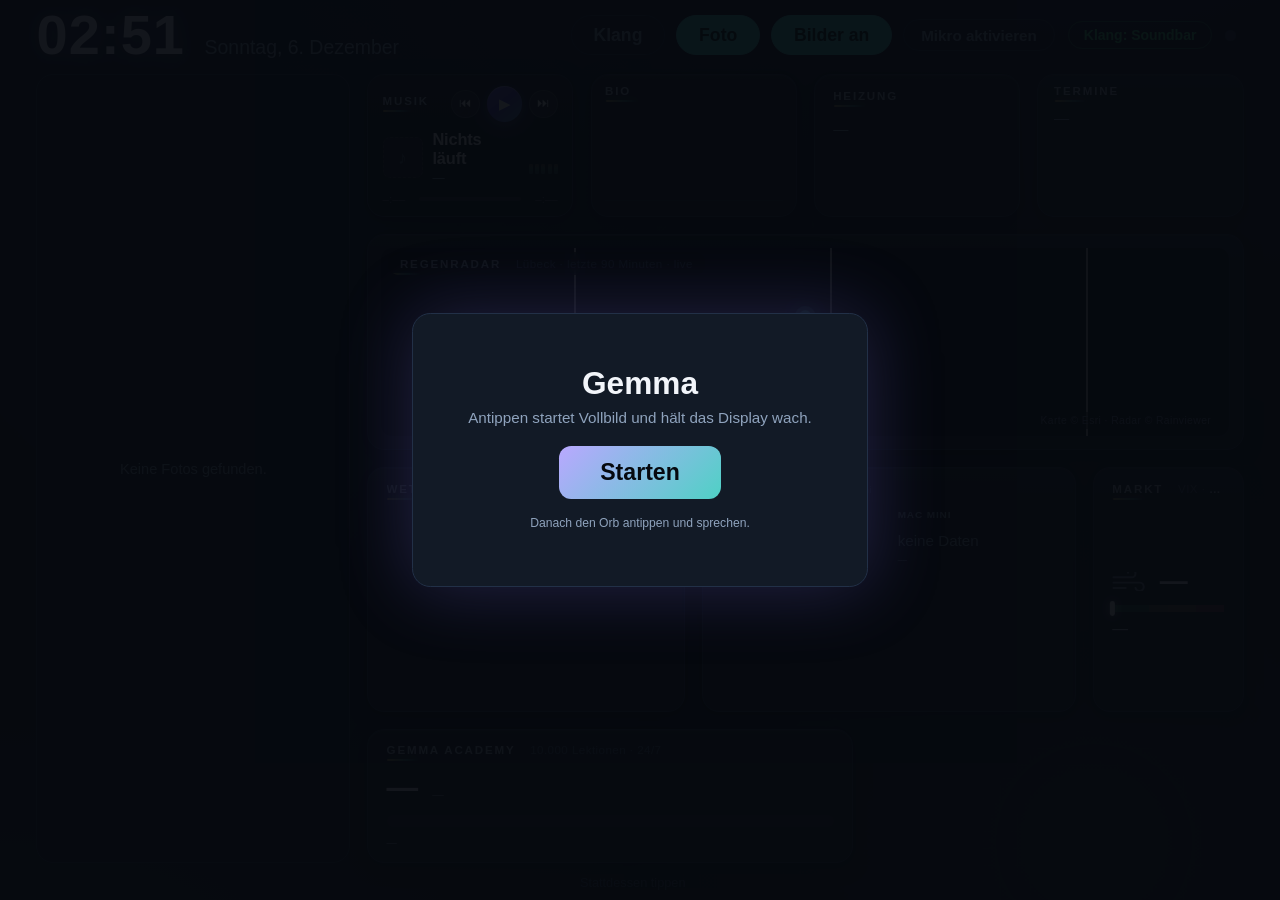
==== index.html @ b2b20569 "Wandstation: regenPrognose() in Radar-Kachel (Regen ab HH:MM in X min / Trocken mind. Xh via Open-Me" ====
<!DOCTYPE html>
<html lang="de">
<head>
<meta charset="utf-8">
<meta name="viewport" content="width=device-width, initial-scale=1">
<script>
  /* ?tablet=1: Lenovo-Wandtablet (11 Zoll, 960x600 CSS-px). Die UI skaliert
     ueber rem mit der Viewport-Breite und waere auf 11 Zoll ~27% kleiner als
     am Echo Show 15 - html.tablet hebt die Basis-Schrift an (style.css).
     Das Echo bleibt unberuehrt (kein Parameter, keine Klasse). */
  if (/[?&]tablet=1/.test(location.search))
    document.documentElement.classList.add("tablet");
</script>
<meta name="theme-color" content="#0a0e14">
<title>Gemma</title>
<link rel="stylesheet" href="style.css?v=sys9">
<link rel="icon" href="data:image/svg+xml,%3Csvg xmlns='http://www.w3.org/2000/svg' viewBox='0 0 64 64'%3E%3Ccircle cx='32' cy='32' r='30' fill='%237c6cf0'/%3E%3Ccircle cx='32' cy='32' r='18' fill='%23b9a8ff'/%3E%3C/svg%3E">
</head>
<body>

<div id="startup">
  <div class="startup-box">
    <div class="orb orb-startup" aria-hidden="true"></div>
    <h1>Gemma</h1>
    <p>Antippen startet Vollbild und hält das Display wach.</p>
    <button id="kiosk-btn" type="button">Starten</button>
    <p class="startup-hinweis" id="startup-hinweis">Danach den Orb antippen und sprechen.</p>
  </div>
</div>

<header>
  <div class="uhr-block">
    <div id="uhr" class="uhr">00:00</div>
    <div id="datum" class="datum">Sonntag, 7. Oktober</div>
  </div>
  <div class="verbindungs-block">
    <div class="schalter-zeile">
      <button id="klang-btn" class="bilder-btn" type="button" title="Wo Gemmas Stimme ausgegeben wird">Klang</button>
      <button id="foto-btn" class="bilder-btn" type="button" aria-pressed="true" title="Fotos an oder aus">Foto</button>
      <button id="bilder-btn" class="bilder-btn" type="button" aria-pressed="true">Bilder</button>
      <button id="mikro-btn" class="mikro-btn" type="button">Mikro aktivieren</button>
    </div>
    <button id="ton" class="ton" type="button" hidden>Ton</button>
    <span class="punkt-zeile">
      <span id="punkt" class="punkt" aria-hidden="true"></span>
      <span id="punkt-text" class="punkt-text"></span>
    </span>
  </div>
</header>

<!-- Geteilte SVG-Verlauefe (, Markt-Kurven): einmal definiert,
     von allen Ringen ueber url(#...) benutzt. Außerhalb des Rasters. -->
<svg id="svg-defs" width="0" height="0" aria-hidden="true" focusable="false"
     style="position:absolute;width:0;height:0;overflow:hidden">
  <defs>
    <linearGradient id="ring-verlauf" x1="0%" y1="0%" x2="100%" y2="100%">
      <stop offset="0%" stop-color="#4fd1c5"/>
      <stop offset="55%" stop-color="#8fd7c8"/>
      <stop offset="100%" stop-color="#ffd166"/>
    </linearGradient>
    <linearGradient id="kurve-verlauf" x1="0%" y1="0%" x2="100%" y2="0%">
      <stop offset="0%" stop-color="#4fd1c5"/>
      <stop offset="100%" stop-color="#ffd166"/>
    </linearGradient>
    <linearGradient id="kurve-flaeche-verlauf" x1="0%" y1="0%" x2="0%" y2="100%">
      <stop offset="0%" stop-color="#ffd166"/>
      <stop offset="100%" stop-color="#4fd1c5" stop-opacity="0"/>
    </linearGradient>
  </defs>
</svg>

<main id="haupt">
  <!-- Gesprächs-Kachel wird von app.js nur angelegt, wenn
       config.js zeige_gespraech: true setzt (Standard: weg). -->

  <section class="foto-flaeche" id="k-fotos">
    <img id="foto-bild" class="foto-bild" alt="Foto">
    <div id="foto-leer" class="foto-leer" hidden>Keine Fotos gefunden.</div>
  </section>

  <section class="raster">
    <div class="kachel musik musik-leer" id="k-musik">
      <!-- Cover als dunkler Hintergrund (nur wenn Musik laeuft + Bilder an) -->
      <div id="musik-bg" class="musik-bg" aria-hidden="true"></div>
      <div class="musik-bg-dunkel" aria-hidden="true"></div>
      <div class="musik-body">
        <div class="musik-kopf">
          <div class="musik-label-zeile">
            <div class="kachel-label">Musik</div>
            <span id="musik-geraet" class="musik-geraet" hidden></span>
          </div>
          <div class="musik-tasten">
            <button class="taste" id="m-vorher" type="button" aria-label="Vorheriger Titel">&#9198;</button>
            <button class="taste taste-gross" id="m-play" type="button" aria-label="Abspielen oder Pause">&#9654;</button>
            <button class="taste" id="m-naechster" type="button" aria-label="Nächster Titel">&#9197;</button>
          </div>
        </div>
        <div class="musik-hero">
          <div id="musik-cover-platz" class="musik-cover-platz" aria-hidden="true">&#9834;</div>
          <img id="musik-cover" class="musik-cover" alt="" hidden>
          <div class="musik-text">
            <div id="musik-titel" class="musik-titel">Nichts läuft</div>
            <div id="musik-kuenstler" class="musik-kuenstler">—</div>
          </div>
          <div id="musik-eq" class="musik-eq" aria-hidden="true">
            <span></span><span></span><span></span><span></span><span></span>
          </div>
        </div>
        <div class="musik-transport">
          <span id="musik-pos" class="musik-zeit">–:––</span>
          <div class="musik-bahn"><div id="musik-fuell" class="musik-fuell"></div></div>
          <span id="musik-dauer" class="musik-zeit">–:––</span>
        </div>
      </div>
    </div>

    <div class="kachel" id="k-vital">
      <div class="kachel-label">Bio <span class="kachel-label-zusatz"></span></div>
      <div id="vital-ringe" class="vital-ringe"></div>
      <div id="vital-fakten" class="vital-fakten"></div>
    </div>

    <div class="kachel" id="k-heizung">
      <div class="kachel-label">Heizung</div>
      <div id="heizung-liste" class="heizung-liste"><div class="kachel-zusatz">—</div></div>
    </div>

    <div class="kachel" id="k-termine">
      <div class="termin-kopf">
        <div class="kachel-label">Termine</div>
        <span id="termin-chip" class="termin-chip" hidden></span>
      </div>
      <div id="termin-liste" class="termin-liste"><div class="kachel-zusatz">—</div></div>
    </div>

    <!-- Regenradar: Hero-Band. Dunkles Karten-Mosaik (CARTO) mit
         Lübeck-Marker, animierte Radar-Frames laufen darüber. -->
    <div class="kachel radar-kachel" id="k-radar">
      <div class="kachel-label">Regenradar <span class="kachel-label-zusatz">Lübeck · letzte 90 Minuten · live</span></div>
      <div id="radar-karte" class="radar-karte">
        <div id="radar-mosaik" class="radar-mosaik"></div>
        <div id="radar-marker" class="radar-marker"><span class="radar-marker-punkt"></span>Lübeck</div>
        <div class="radar-quelle">Karte © Esri · Radar © Rainviewer</div>
      </div>
      <div id="radar-kachel-hinweis" class="radar-hinweis" hidden></div>
    </div>

    <div class="kachel wetter-kachel" id="k-wetter">
      <div class="kachel-label">Wetter <span class="kachel-label-zusatz">Lübeck · 3 Tage · antippen für Radar</span></div>
      <div id="wetter-tage" class="wetter-tage"><div class="kachel-zusatz">—</div></div>
    </div>

    <div class="kachel system-kachel" id="k-welt">
      <div class="kachel-label">System <span class="kachel-label-zusatz">gemivo &middot; Mac Mini</span></div>
      <div class="system-spalten">
        <div class="system-spalte">
          <div class="system-kopf">gemivo <span class="server-icon-wrap" id="server-label-stufe" aria-hidden="true"></span></div>
          <div id="server-zahlen" class="server-zahlen"><div class="kachel-zusatz">&mdash;</div></div>
          <div id="welt-zeile2" class="kachel-zusatz system-fuss">&mdash;</div>
          <div id="welt-alter" class="kachel-zusatz system-stand"></div>
        </div>
        <div class="system-spalte">
          <div class="system-kopf">Mac Mini <span class="server-icon-wrap" id="mini-label-stufe" aria-hidden="true"></span></div>
          <div id="mini-infos" class="server-zahlen"><div class="kachel-zusatz">&mdash;</div></div>
          <div id="mini-zeile2" class="kachel-zusatz system-fuss">&mdash;</div>
          <div id="mini-druck" class="kachel-zusatz system-stand"></div>
          <div id="mini-temp" class="kachel-zusatz system-stand"></div>
        </div>

      </div>
    </div>

    <!-- Markt-Ampel: VIX als Wind-Metapher (Kay: "nur wie der Markt ist"),
         darunter die Fakten VIX + DAX-Veränderung. Quelle: /status -> markt
         (Yahoo-Finance, 10-Min-Cache, tolerant). -->
    <div class="kachel markt-kachel" id="k-markt">
      <div class="kachel-label">Markt <span class="kachel-label-zusatz">VIX · DAX</span></div>
      <div class="markt-koerper">
        <div class="markt-wort-zeile">
          <svg class="markt-wind" viewBox="0 0 48 26" aria-hidden="true">
            <path d="M2 7 h24 a5 5 0 1 0 -5 -6"/>
            <path d="M2 14 h34 a5.5 5.5 0 1 1 -5 7"/>
            <path d="M2 21 h16"/>
          </svg>
          <div id="markt-wort" class="markt-wort">—</div>
        </div>
        <div id="markt-skala" class="markt-skala" aria-hidden="true">
          <span class="ms-zone ruhig"></span><span class="ms-zone wind"></span><span class="ms-zone unruhig"></span><span class="ms-zone sturm"></span>
          <span id="markt-marker" class="ms-marker"></span>
        </div>
        <div id="markt-fakten" class="markt-fakten">—</div>
      </div>
    </div>

    <!-- Gemma Academy (Kays Trainings-Cockpit): Pass-Rate, Fortschritt,
         letzte Lektion. Quelle: gemmini /academy/latest.json (ohne Auth). -->
    <div class="kachel academy-kachel" id="k-academy">
      <div class="kachel-label">Gemma Academy <span class="kachel-label-zusatz">10.000 Lektionen · 24/7</span></div>
      <div class="academy-koerper">
        <div class="academy-haupt">
          <span class="academy-rate" id="acad-rate">—</span>
          <span class="academy-zahlen" id="acad-zahlen">—</span>
        </div>
        <div class="academy-balken"><div id="acad-bar"></div></div>
        <div class="academy-letzte" id="acad-letzte">—</div>
      </div>
    </div>
    <!-- AIBet: Wettbot Paper (virtuell, 100 EUR Bank). Daten:
         /wettbot-status/status.json (LAN-only, gleiche Herkunft, kein Token).
         Gross & vom Sofa lesbar: Guthaben, Kennzahlen, naechste 5 Wetten. -->
  </section>
</main>

<footer>
  <button id="tippen-btn" class="fuss-knopf" type="button">Stattdessen tippen</button>
  <span id="fuss-hinweis" class="fuss-hinweis"></span>
</footer>

<div id="overlay" role="dialog" aria-modal="true" aria-hidden="true">
  <div id="overlay-box">
    <button id="overlay-x" type="button" aria-label="Schließen">&#10005;</button>
    <div id="overlay-label" class="ov-label"></div>
    <div id="overlay-inhalt" class="ov-inhalt"></div>
    <div id="overlay-meta" class="ov-meta"></div>
  </div>
</div>

<div id="tippen-overlay" aria-hidden="true">
  <div id="tippen-box">
    <div class="ov-label">Statt sprechen: tippen</div>
    <form id="tippen-form">
      <input id="tippen-eingabe" type="text" autocomplete="off"
             placeholder="Was soll Gemma tun?">
      <button type="submit">Senden</button>
    </form>
  </div>
</div>

<script src="config.js"></script>
<script src="app.js?v=sys9"></script>
</body>
</html>
---- style.css ----
/* Gemma Station, dunkles Theme fuer Kays Display (1920x1080) und kleiner.
   Skalierung ueber rem: html font-size folgt der Viewport-Breite.
   Look wie die Station-App: dunkel, grosse Kacheln, Orb oben. */

:root {
  --bg: #0a0e14;
  --karte: #121a26;
  --karte-rand: #223047;
  --text: #f2f5fa;
  --text-dunkel: #8fa3bd;
  --akzent: #7c6cf0;
  --akzent-hell: #b9a8ff;
  --cyan: #4fd1c5;
  --gruen: #3ddc84;
  --rot: #ff5c74;
  --gelb: #ffd166;
}

* { margin: 0; padding: 0; box-sizing: border-box; }

html { font-size: clamp(9px, 0.95vw, 22px); }

/* Lenovo-Wandtablet (11 Zoll quer, 960x600 CSS-px, ?tablet=1): Basis-Schrift
   ~25% hoeher - Echo-Show-15-Verhaeltnisse auf kleinerem Display, Kachel-
   werte aus 1-2 m lesbar. clamp-Deckel 22px greift erst weit ueber 1870px. */
html.tablet { font-size: clamp(9px, 1.06vw, 22px); }

/* Lenovo-Wandtablet Layout (?tablet=1, 960x600 quer): Fotos und Kachel-
   raster UNTEREINANDER (die ohne-gespraech-Spaltenregeln wuerden sie sonst
   nebeneinander in eine flache Zeile quetschen und die zweite Grid-Zeile
   bleibt leer - gemessen 03.11.). Raster 3 Spalten x 3 Reihen fuer die 9
   Kacheln, Echo-Show-Spans (16er-Feinraster) greifen hier nicht. */
html.tablet main, html.tablet main.ohne-fotos,
html.tablet main.ohne-gespraech, html.tablet main.ohne-gespraech.ohne-fotos {
  grid-template-columns: 1fr !important;
  grid-template-rows: 30% 1fr !important;
}
html.tablet main.ohne-fotos,
html.tablet main.ohne-gespraech.ohne-fotos { grid-template-rows: 1fr !important; }
html.tablet .raster {
  grid-template-columns: 1fr 1fr 1fr !important;
  grid-template-rows: 1fr 1fr 1fr !important;
  align-content: stretch;
}
html.tablet .raster .kachel {
  grid-column: auto !important;
  grid-row: auto !important;
  min-height: 0 !important;
  overflow: hidden;
}
html.tablet .radar-karte { min-height: 12rem; }

body {
  background:
    radial-gradient(120rem 60rem at 85% -10%, rgba(124,108,240,0.14), transparent 60%),
    radial-gradient(90rem 50rem at 0% 110%, rgba(79,209,197,0.10), transparent 60%),
    var(--bg);
  color: var(--text);
  font-family: "Amazon Ember", "Helvetica Neue", Arial, sans-serif;
  height: 100vh;
  display: flex;
  flex-direction: column;
  overflow: hidden;
  -webkit-user-select: none;
  user-select: none;
  cursor: default;
}

/* ---------- Atmosphaere (Episch-Runde 22.10.) ----------
   2 riesige, fast schwarze Farbnebel (dunkelblau/teal), die ueber 96/120 s
   ganz langsam driften. CSS-only, transform/opacity (kein Layout-Thrash),
   unter tab-weg pausiert, bei reduced-motion + schmalen Screens statisch. */
body::before,
body::after {
  content: "";
  position: fixed;
  z-index: -1;
  border-radius: 50%;
  pointer-events: none;
  will-change: transform;
}
body::before {
  width: 95vmax;
  height: 95vmax;
  left: -25vmax;
  top: -35vmax;
  background: radial-gradient(circle at 50% 50%,
              rgba(38, 62, 128, 0.22), rgba(38, 62, 128, 0) 62%);
  animation: atmung-blau 96s ease-in-out infinite alternate;
}
body::after {
  width: 85vmax;
  height: 85vmax;
  right: -28vmax;
  bottom: -38vmax;
  background: radial-gradient(circle at 50% 50%,
              rgba(26, 98, 94, 0.18), rgba(26, 98, 94, 0) 62%);
  animation: atmung-teal 120s ease-in-out infinite alternate;
}
@keyframes atmung-blau {
  from { transform: translate3d(0, 0, 0) scale(1); }
  to { transform: translate3d(9vmax, 6vmax, 0) scale(1.1); }
}
@keyframes atmung-teal {
  from { transform: translate3d(0, 0, 0) scale(1.06); }
  to { transform: translate3d(-8vmax, -5vmax, 0) scale(1); }
}
@media (max-width: 900px) {
  body::before, body::after { animation: none; }
}

/* ---------- Startup / Kiosk-Aufforderung ---------- */

#startup {
  position: fixed; inset: 0; z-index: 50;
  display: none;
  align-items: center; justify-content: center;
  background: rgba(6, 9, 14, 0.94);
}
#startup.sichtbar { display: flex; }
.startup-box {
  text-align: center;
  background: var(--karte);
  border: 1px solid var(--karte-rand);
  border-radius: 1.5rem;
  padding: 3rem 4.5rem;
  box-shadow: 0 0 6rem rgba(124,108,240,0.25);
}
.startup-box h1 { font-size: 2.6rem; margin: 1.2rem 0 0.6rem; }
.startup-box p { color: var(--text-dunkel); font-size: 1.25rem; margin-bottom: 1.6rem; }
#kiosk-btn {
  font-size: 1.9rem;
  font-weight: 700;
  color: #06090f;
  background: linear-gradient(135deg, var(--akzent-hell), var(--cyan));
  border: 0; border-radius: 1rem;
  padding: 1.1rem 3.4rem;
  cursor: pointer;
}
.startup-hinweis { margin-top: 1.4rem !important; font-size: 1rem !important; }

/* ---------- Kopf: schlank (Uhr links, Schalter + Status rechts).
   Der Orb ist auf der Echo-Wand eine tote Aktion (Web-Mikro von Amazon
   blockiert) und ist weg - die Zeile bleibt eine Zeile, die frei gewor-
  dene Hoehe geht an die Kachel-Reihen. ---------- */

header {
  display: flex;
  align-items: center;
  justify-content: space-between;
  padding: 0.6rem 3rem 0.1rem;
  gap: 2rem;
  min-height: 0;
}

.uhr-block {
  display: flex;
  align-items: baseline;
  gap: 1.6rem;
  min-width: 0;
}
.uhr {
  font-size: 4.6rem;
  font-weight: 800;
  line-height: 1;
  letter-spacing: 0.02em;
  font-variant-numeric: tabular-nums;
  /* Episch-Runde: ruhige Aura hinter den Ziffern (statisch, kein Kitsch-Puls) */
  text-shadow: 0 0 1.8rem rgba(185,168,255,0.42),
               0 0 5.5rem rgba(124,108,240,0.28);
}
.datum {
  font-size: 1.6rem;
  color: var(--text-dunkel);
  text-transform: capitalize;
  white-space: nowrap;
}

.verbindungs-block {
  display: flex;
  flex-direction: row;
  align-items: center;
  justify-content: flex-end;
  flex-wrap: wrap;
  gap: 1.1rem;
  min-width: 0;
}
.mikro-btn {
  font-size: 1.25rem;
  font-weight: 600;
  color: var(--text-dunkel);
  background: transparent;
  border: 1px solid var(--karte-rand);
  border-radius: 2rem;
  padding: 0.55rem 1.4rem;
  cursor: pointer;
}
.mikro-btn.an {
  color: #062d1b;
  background: var(--gruen);
  border-color: var(--gruen);
}
.punkt-zeile { display: flex; align-items: center; gap: 0.6rem; }
.punkt {
  width: 0.9rem; height: 0.9rem;
  border-radius: 50%;
  background: #2c3a52;
  display: inline-block;
}
.punkt.gruen {
  background: var(--gruen);
  box-shadow: 0 0 1rem rgba(61,220,132,0.7);
}
.punkt-text { font-size: 1.15rem; color: var(--text-dunkel); }

/* ---------- Hauptbereich: Gespräch links, Kachelraster rechts ---------- */

main {
  flex: 1;
  display: grid;
  grid-template-columns: 36% 1fr;
  gap: 1.4rem;
  padding: 0.8rem 3rem 0.6rem;
  min-height: 0;
}

.gespraech-kachel, .kachel {
  background:
    linear-gradient(180deg, rgba(255,255,255,0.028), rgba(255,255,255,0) 42%),
    var(--karte);
  border: 1px solid var(--karte-rand);
  border-radius: 1.4rem;
  /* Episch-Runde: Tiefe (Fall-Schatten) + feine Glaskante oben, Cockpit statt Admin-Panel */
  box-shadow: 0 0.4rem 1.5rem rgba(0,0,0,0.42),
              0 0.05rem 0.5rem rgba(0,0,0,0.30),
              inset 0 1px 0 rgba(255,255,255,0.05);
  padding: 1.2rem 1.5rem;
  min-height: 0;
  overflow: hidden;
  position: relative;
}
.kachel-label {
  position: relative;
  font-size: 0.95rem;
  font-weight: 700;
  letter-spacing: 0.16em;
  text-transform: uppercase;
  color: #a9b8ce;
  margin-bottom: 0.7rem;
  padding-bottom: 0.42rem;
  white-space: nowrap;
  overflow: hidden;
  text-overflow: ellipsis;
}
/* Feine Gold/Cyan-Akzentlinie unter jedem Label (Cockpit-Kante) */
.kachel-label::after {
  content: "";
  position: absolute;
  left: 0.05em;
  bottom: 0;
  width: 2.7em;
  max-width: 60%;
  height: 2px;
  border-radius: 2px;
  background: linear-gradient(90deg,
              rgba(255,209,102,0.85), rgba(79,209,197,0.60) 62%, rgba(79,209,197,0));
  box-shadow: 0 0 0.5rem rgba(255,209,102,0.28);
  opacity: 0.72;
}
.kachel-label-zusatz { white-space: nowrap; }

/* Gespräch links, volle Hoehe */

.gespraech-kachel { display: flex; flex-direction: column; }
.chat {
  flex: 1;
  overflow-y: auto;
  display: flex;
  flex-direction: column;
  gap: 0.9rem;
  padding-right: 0.5rem;
  scrollbar-width: none;
}
.chat::-webkit-scrollbar { display: none; }
.chat-zeile {
  font-size: 1.45rem;
  line-height: 1.35;
  padding: 0.7rem 1rem;
  border-radius: 0.9rem;
  background: rgba(124,108,240,0.10);
}
.chat-kay { background: rgba(79,209,197,0.10); }
.chat-wer {
  display: block;
  font-size: 1rem;
  font-weight: 700;
  color: var(--text-dunkel);
  margin-bottom: 0.15rem;
}
.chat-kay .chat-wer { color: var(--cyan); }
.chat-gemma .chat-wer { color: var(--akzent-hell); }

/* Kachelraster: Reihe 1 = Musik/Vital/Heizung/Termine, Reihe 2 =
   Regenradar als volles Hero-Band (dunkle Karte + animierte Frames),
   Reihe 3 = Wetter + Server + Markt + AIBet. 16 feine Spalten, damit
   Reihe 1 je 4 gleiche und Reihe 3 ungleiche Breiten nutzen kann.
   Feste Hero-Hoehe, 1fr-Reihen teilen sich den Rest, dadurch gleicher
   Rhythmus statt Kollaps. Reihe 4 = Gemma-Academy (auto-Hoehe). */

.raster {
  display: grid;
  grid-template-columns: repeat(16, 1fr);
  grid-auto-rows: min-content;
  grid-template-rows: minmax(0, 0.85fr) minmax(14rem, 24vh) minmax(0, 1.45fr);
  gap: 1.4rem;
  min-height: 0;
}
#k-musik   { grid-column: 1 / 5;   grid-row: 1; }
#k-vital   { grid-column: 5 / 9;   grid-row: 1; }
#k-heizung { grid-column: 9 / 13;  grid-row: 1; }
#k-termine { grid-column: 13 / 17; grid-row: 1; }
#k-radar   { grid-column: 1 / -1;  grid-row: 2; }
#k-wetter  { grid-column: 1 / 7;   grid-row: 3; }
#k-welt    { grid-column: 7 / 14;  grid-row: 3; }
#k-markt   { grid-column: 14 / 17; grid-row: 3; }
#k-academy { grid-column: 1 / 10;  grid-row: 4; }

/* Academy-Kachel (Kays Trainings-Cockpit, Reihe 4) */
.academy-koerper { display: flex; flex-direction: column; gap: 10px; min-height: 0; }
.academy-haupt { display: flex; align-items: baseline; gap: 14px; flex-wrap: wrap; }
.academy-rate { font-size: 2.6rem; font-weight: 800; line-height: 1.1; }
.academy-zahlen { color: var(--dim, #8b949e); font-size: 0.95rem; }
.academy-balken { height: 12px; border-radius: 6px; background: #21262d; overflow: hidden; }
.academy-balken > div { height: 100%; width: 0%; background: var(--ok, #3fb950); transition: width 1s ease; }
.academy-letzte { color: var(--dim, #8b949e); font-size: 0.85rem; }

.kachel-wert {
  font-size: 2.5rem;
  font-weight: 800;
  line-height: 1.2;
  letter-spacing: -0.01em;
}
.kachel-zusatz {
  font-size: 1.25rem;
  color: var(--text-dunkel);
  margin-top: 0.4rem;
}
.kachel-hinweis {
  position: absolute;
  right: 1.1rem;
  bottom: 0.9rem;
  font-size: 1rem;
  color: #3a4a66;
}

/* Musik-Kachel, episch: Cover als dunkel ueberblendeter Hintergrund,
   scharfes Cover links (Ruhe-Zustand: Platzhalter, gleiche Geometrie -
   kein Sprung beim Start), grosser Titel, 6-Balken-Equalizer (rein CSS,
   nur bei laeuft animiert), duenner Fortschrittsbalken mit Zeiten.
   Die Kachel ist in der 4er-Reihe schmal (~17 rem): Basis = kompakt,
   ueber Container-Query skaliert der gleiche Aufbau fuer breite Layouts. */

.musik { overflow: hidden; container: musik / inline-size; }

.musik-bg {
  position: absolute;
  inset: -1.2rem;
  background-size: cover;
  background-position: center;
  filter: blur(1.5rem) saturate(1.35) brightness(0.95);
  transform: scale(1.18);
  opacity: 0;
  transition: opacity 1s ease;
  pointer-events: none;
}
.musik-laeuft .musik-bg { opacity: 0.85; }
.musik-bg-dunkel {
  position: absolute;
  inset: 0;
  background: linear-gradient(180deg,
    rgba(10,14,20,0.38) 0%, rgba(10,14,20,0.58) 55%, rgba(10,14,20,0.82) 100%);
  pointer-events: none;
}
.musik-laeuft {
  border-color: rgba(124,108,240,0.40);
  box-shadow: 0 0 2.6rem rgba(124,108,240,0.20);
}

.musik-body {
  position: relative;
  z-index: 1;
  height: 100%;
  min-height: 0;
  display: flex;
  flex-direction: column;
  gap: 0.45rem;
}
.musik {
  padding: 0.9rem 1.2rem;
}

.musik-kopf {
  display: flex;
  align-items: center;
  justify-content: space-between;
  gap: 0.8rem;
}
.musik-label-zeile {
  display: flex;
  align-items: center;
  gap: 0.7rem;
  min-width: 0;
}
.musik-kopf .kachel-label { margin-bottom: 0; }
.musik-geraet {
  font-size: 0.95rem;
  font-weight: 600;
  letter-spacing: 0.02em;
  color: #bfe9e2;
  background: rgba(79,209,197,0.12);
  border: 1px solid rgba(79,209,197,0.30);
  border-radius: 2rem;
  padding: 0.14rem 0.75rem;
  max-width: 12rem;
  white-space: nowrap;
  overflow: hidden;
  text-overflow: ellipsis;
  display: none;
}

/* Glass-Tasten oben rechts, Play als markantester Kreis */
.musik-tasten {
  display: flex;
  align-items: center;
  gap: 0.55rem;
  flex: none;
}
.taste {
  width: 2.35rem;
  height: 2.35rem;
  border-radius: 50%;
  border: 1px solid rgba(255,255,255,0.16);
  background: rgba(255,255,255,0.08);
  -webkit-backdrop-filter: blur(8px);
  backdrop-filter: blur(8px);
  color: var(--text);
  font-size: 1.05rem;
  cursor: pointer;
  line-height: 1;
  display: inline-flex;
  align-items: center;
  justify-content: center;
  padding: 0;
  transition: transform 0.15s ease, background 0.15s ease;
}
.taste:active {
  background: rgba(255,255,255,0.20);
  transform: scale(0.93);
}
.taste-gross {
  width: 2.95rem;
  height: 2.95rem;
  font-size: 1.2rem;
  color: #fff;
  background: linear-gradient(140deg, var(--akzent) 0%, #5a4ad0 48%, var(--cyan) 135%);
  border: 0;
  box-shadow: 0 0.3rem 1.4rem rgba(124,108,240,0.45),
    inset 0 1px 0 rgba(255,255,255,0.28);
}

/* Hero: Cover + Titel/Kuenstler + Equalizer */
.musik-hero {
  flex: 1;
  min-height: 0;
  display: flex;
  align-items: center;
  gap: 0.8rem;
}
.musik-cover {
  width: 3.3rem;
  height: 3.3rem;
  border-radius: 0.6rem;
  object-fit: cover;
  background: #0d1420;
  flex: none;
  box-shadow: 0 0.5rem 1.6rem rgba(0,0,0,0.55), 0 0 0 1px rgba(255,255,255,0.10);
}
.musik-cover-platz {
  width: 3.3rem;
  height: 3.3rem;
  border-radius: 0.6rem;
  flex: none;
  display: flex;
  align-items: center;
  justify-content: center;
  font-size: 1.5rem;
  color: #43536e;
  background: rgba(255,255,255,0.04);
  border: 1px dashed rgba(255,255,255,0.12);
}
.musik-laeuft .musik-cover-platz { display: none; }
.musik-text { min-width: 0; flex: 1; }
.musik-titel {
  font-size: 1.35rem;
  font-weight: 800;
  line-height: 1.14;
  letter-spacing: -0.01em;
  display: -webkit-box;
  -webkit-line-clamp: 2;
  -webkit-box-orient: vertical;
  overflow: hidden;
}
.musik-laeuft .musik-titel { text-shadow: 0 2px 1.2rem rgba(0,0,0,0.6); }
.musik-kuenstler {
  font-size: 1rem;
  color: var(--text-dunkel);
  margin-top: 0.25rem;
  white-space: nowrap;
  overflow: hidden;
  text-overflow: ellipsis;
}
.musik-laeuft .musik-kuenstler { color: #aebfd6; }

/* Equalizer: 6 Balken, Cyan/Gold, animiert nur wenn Musik laeuft */
.musik-eq {
  display: flex;
  align-items: flex-end;
  gap: 0.22rem;
  height: 2.7rem;
  flex: none;
}
.musik-eq span {
  width: 0.3rem;
  height: 100%;
  border-radius: 0.18rem;
  background: linear-gradient(180deg, var(--gelb) 0%, #7ee8c9 55%, var(--cyan) 100%);
  transform: scaleY(0.3);
  transform-origin: bottom;
  opacity: 0.4;
}
.musik-leer .musik-eq span { opacity: 0.3; }
.musik-laeuft .musik-eq span { opacity: 1; animation: musik-eq 1s ease-in-out infinite alternate; }
.musik-laeuft .musik-eq span:nth-child(1) { animation-duration: 0.82s; animation-delay: -0.10s; }
.musik-laeuft .musik-eq span:nth-child(2) { animation-duration: 1.15s; animation-delay: -0.45s; }
.musik-laeuft .musik-eq span:nth-child(3) { animation-duration: 0.93s; animation-delay: -0.70s; }
.musik-laeuft .musik-eq span:nth-child(4) { animation-duration: 1.28s; animation-delay: -0.25s; }
.musik-laeuft .musik-eq span:nth-child(5) { animation-duration: 0.87s; animation-delay: -0.55s; }
@keyframes musik-eq {
  0%   { transform: scaleY(0.22); }
  50%  { transform: scaleY(1); }
  100% { transform: scaleY(0.38); }
}

/* Fortschritt: Zeiten flankieren die duenne Bahn (spart eine Zeile),
   Tick rechnet zwischen den Polls hoch, Poll synct wieder */
.musik-transport {
  flex: none;
  display: flex;
  align-items: center;
  gap: 0.6rem;
}
.musik-zeit {
  font-size: 0.95rem;
  color: var(--text-dunkel);
  font-variant-numeric: tabular-nums;
  flex: none;
  min-width: 2.4rem;
}
.musik-zeit:last-child { text-align: right; }
.musik-bahn {
  flex: 1;
  height: 0.3rem;
  border-radius: 0.18rem;
  background: rgba(255,255,255,0.10);
  overflow: hidden;
}
.musik-fuell {
  height: 100%;
  width: 0%;
  border-radius: 0.18rem;
  background: linear-gradient(90deg, var(--cyan), var(--gelb));
  box-shadow: 0 0 0.7rem rgba(255,209,102,0.35);
  transition: width 0.95s linear;
}
.musik-leer .musik-zeit { opacity: 0.55; }

/* Tab unsichtbar: Balken einfrieren (Rechenlast sparen) */
body.tab-weg .musik-eq span { animation-play-state: paused; }
@media (prefers-reduced-motion: reduce) {
  .musik-laeuft .musik-eq span { animation: none; transform: scaleY(0.65); }
}

/* Breites Layout (Kachel > 26 rem, z.B. 2-Spalten-Raster am kleinen
   Display): gleicher Aufbau, gross geschnitten, Geraet-Chip mit Platz */
@container musik (min-width: 26rem) {
  .musik { padding: 1.2rem 1.5rem; }
  .musik-body { gap: 0.8rem; }
  .musik-geraet { display: inline-block; }
  .taste { width: 3rem; height: 3rem; font-size: 1.25rem; }
  .taste-gross { width: 4.1rem; height: 4.1rem; font-size: 1.65rem; }
  .musik-cover, .musik-cover-platz { width: 5.4rem; height: 5.4rem; border-radius: 0.8rem; }
  .musik-cover-platz { font-size: 2.3rem; }
  .musik-titel { font-size: 2.05rem; }
  .musik-kuenstler { font-size: 1.25rem; margin-top: 0.35rem; }
  .musik-eq { height: 3.4rem; gap: 0.3rem; }
  .musik-eq span { width: 0.42rem; border-radius: 0.22rem; }
  .musik-bahn { height: 0.36rem; }
  .musik-zeit { font-size: 1.05rem; }
}

/* ---------- Vitaldaten: drei Tagesringe (Schlaf / Ready / Fit) ----------
   Ein Ring je Score, konzentrische Fuellung = Wert %, Gradient-Stroke
   Cyan->Gold wie die Wand, sanfter Glow, Fuell-Animation beim Laden
   (stroke-dashoffset-Transition, unter prefers-reduced-motion aus).
   Farbcodierung dezent: nur die Zahl faerbt sich nach Stufe
   (>= 80 gruen, 50-79 gold, < 50 rot), der Ring bleibt Wand-Gradient. */

#k-vital { display: flex; flex-direction: column; padding: 0.8rem 1.1rem; }
.vital-ringe {
  flex: 1;
  min-height: 0;
  display: flex;
  align-items: stretch;
  gap: 0.55rem;
}
.vital-ring {
  flex: 1;
  min-width: 0;
  display: flex;
  flex-direction: column;
  align-items: center;
  justify-content: center;
  gap: 0.45rem;
}
.vital-ring svg {
  width: 100%;
  max-height: 9.6rem;
  aspect-ratio: 1 / 1;
  display: block;
  overflow: visible;
}
.ring-bahn {
  fill: none;
  stroke: rgba(255, 255, 255, 0.09);
  stroke-width: 9;
}
.ring-fuell {
  fill: none;
  stroke: url(#ring-verlauf);
  stroke-width: 9;
  stroke-linecap: round;
  transform: rotate(-90deg);
  transform-origin: 50% 50%;
  transition: stroke-dashoffset 1.1s cubic-bezier(0.22, 1, 0.36, 1);
  filter: drop-shadow(0 0 0.45rem rgba(255, 209, 102, 0.30));
}
.ring-zahl {
  font-size: 30px;
  font-weight: 800;
  text-anchor: middle;
  font-variant-numeric: tabular-nums;
  fill: #eef3fa;
}
.vital-ring.stufe-gruen .ring-zahl { fill: var(--gruen); }
.vital-ring.stufe-gold .ring-zahl { fill: var(--gelb); }
.vital-ring.stufe-rot .ring-zahl {
  fill: var(--rot);
  filter: drop-shadow(0 0 0.5rem rgba(255, 92, 116, 0.55));
}
.ring-zahl.leer { fill: #43536e; font-size: 24px; }
.ring-label {
  font-size: 0.98rem;
  font-weight: 700;
  letter-spacing: 0.14em;
  text-transform: uppercase;
  color: var(--text-dunkel);
  line-height: 1;
}

/* Werte-Zeile unter den Ringen: Zeile 1 = Schritte als Fortschritt zum
   8000er-Ziel (duenner Balken, volle Breite), Zeile 2 = Puls/Ruhe links,
   Stand rechts. Zwei klare Zeilen statt Gedraenge - kein Cut. */
.vital-fakten {
  flex: none;
  margin-top: 0.55rem;
  padding-top: 0.5rem;
  border-top: 1px solid rgba(34, 48, 71, 0.6);
  display: flex;
  flex-direction: column;
  gap: 0.28rem;
  min-width: 0;
  font-size: 1.12rem;
  color: #c3cfe2;
}
.vital-schritte {
  display: flex;
  align-items: baseline;
  gap: 0.45rem;
  min-width: 0;
  white-space: nowrap;
}
.vs-label {
  font-size: 0.95rem;
  letter-spacing: 0.06em;
  color: var(--text-dunkel);
  flex: none;
}
.vs-zahl { font-weight: 800; font-variant-numeric: tabular-nums; color: #eef3fa; }
.vs-ziel { color: var(--text-dunkel); font-variant-numeric: tabular-nums; }
.vs-bahn {
  flex: 1;
  min-width: 2.2rem;
  height: 0.3rem;
  border-radius: 0.18rem;
  background: rgba(255, 255, 255, 0.10);
  overflow: hidden;
  align-self: center;
}
.vs-fuell {
  height: 100%;
  width: 0%;
  border-radius: 0.18rem;
  background: linear-gradient(90deg, var(--cyan), var(--gelb));
  box-shadow: 0 0 0.7rem rgba(255, 209, 102, 0.35);
  transition: width 1.1s cubic-bezier(0.22, 1, 0.36, 1);
}
.vital-zeile2 {
  display: flex;
  align-items: baseline;
  justify-content: space-between;
  gap: 0.8rem;
  min-width: 0;
}
.vital-puls { color: #c3cfe2; font-variant-numeric: tabular-nums; white-space: nowrap; }
.vital-stand {
  font-size: 1rem;
  color: var(--text-dunkel);
  white-space: nowrap;
  overflow: hidden;
  text-overflow: ellipsis;
}
.vital-leer {
  flex: 1;
  display: flex;
  align-items: center;
  justify-content: center;
  color: var(--text-dunkel);
  font-size: 1.25rem;
  text-align: center;
}
@media (prefers-reduced-motion: reduce) {
  .ring-fuell, .vs-fuell { transition: none; }
}

/* Heizung */

.heizung-liste {
  display: flex;
  flex-direction: column;
  gap: 0.5rem;
}
.heizung-zeile {
  display: flex;
  flex-direction: column;
  align-items: flex-start;
  gap: 0.1rem;
  font-size: 1.35rem;
}
.heizung-name {
  white-space: nowrap;
  overflow: hidden;
  text-overflow: ellipsis;
}
.heizung-wert {
  color: var(--text-dunkel);
  font-variant-numeric: tabular-nums;
  /* Kay: Werte NIEMALS abschneiden - die Fakten-Zeile "ist x · soll y"
     darf auf 2 Zeilen umbrechen (overflow-wrap), im Spalten-Layout
     laeuft sie so nie in die Touch-Buttons. Kein ellipsis mehr. */
  flex: 0 1 auto;
  min-width: 0;
  overflow-wrap: break-word;
}

/* ---------- Termine: Mini-Hero + kompakte Zeilen ----------
   Gleiche Zahlensprache wie Vital/Server (grosse Zahl, Gradient-Text),
   Gold als Akzent fuer den Tag, Countdown-Chip in der Label-Zeile.
   Die Kachel ist hoch wie die anderen Reihe-1-Kacheln (~11rem), deshalb:
   mehrere Termine -> Titel auf einer Zeile + 2 kompakte Zeilen,
   nur ein Termin -> grosse Zeit + Titel mit bis zu 2 Zeilen. */

#k-termine {
  display: flex;
  flex-direction: column;
  padding: 0.8rem 1.3rem;
}
.termin-kopf {
  display: flex;
  align-items: center;
  justify-content: space-between;
  gap: 1rem;
  min-width: 0;
}
.termin-kopf .kachel-label { margin-bottom: 0; }
.termin-liste { flex: 1; min-height: 0; margin-top: 0.15rem; }

.termin-chip {
  flex: none;
  font-size: 0.95rem;
  font-weight: 700;
  line-height: 1;
  padding: 0.26rem 0.75rem;
  border-radius: 1.2rem;
  font-variant-numeric: tabular-nums;
  background: rgba(143,163,189,0.12);
  border: 1px solid rgba(143,163,189,0.3);
  color: var(--text-dunkel);
}
.termin-chip.gold {
  background: rgba(255,209,102,0.13);
  border-color: rgba(255,209,102,0.5);
  color: var(--gelb);
}
.termin-chip.cyan {
  background: rgba(79,209,197,0.12);
  border-color: rgba(79,209,197,0.42);
  color: var(--cyan);
}

.termin-hero { min-width: 0; }
.termin-hero-zeile {
  display: flex;
  align-items: baseline;
  gap: 0.55rem;
  min-width: 0;
}
.termin-hero-tag {
  flex: 0 1 auto;
  min-width: 0;
  overflow: hidden;
  text-overflow: ellipsis;
  font-size: 1.05rem;
  font-weight: 800;
  letter-spacing: 0.12em;
  text-transform: uppercase;
  color: var(--gelb);
  white-space: nowrap;
}
.termin-hero-gross {
  flex: none;
  font-size: 3.1rem;
  font-weight: 800;
  line-height: 1;
  letter-spacing: -0.01em;
  font-variant-numeric: tabular-nums;
  background-image: linear-gradient(180deg, #ffffff, #b9c6dd);
  -webkit-background-clip: text;
  background-clip: text;
  color: transparent;
}
/* ganztägig: kein Zeitwert daneben, Wort darf flacher und breiter sein */
.termin-hero-tag.flach {
  text-transform: none;
  letter-spacing: 0.02em;
  font-size: 1.05rem;
}
.termin-hero-gross.wort { font-size: 2.6rem; }
.termin-hero-titel {
  margin-top: 0.3rem;
  font-size: 1.3rem;
  font-weight: 600;
  line-height: 1.28;
  display: -webkit-box;
  -webkit-box-orient: vertical;
  -webkit-line-clamp: 2;
  overflow: hidden;
  overflow-wrap: anywhere;
}

/* mehrere Termine: Titel faellt auf eine Zeile, Zeit etwas kleiner */
.termin-liste.hat-weitere .termin-hero-gross { font-size: 2.5rem; }
.termin-liste.hat-weitere .termin-hero-titel {
  display: block;
  white-space: nowrap;
  overflow: hidden;
  text-overflow: ellipsis;
  font-size: 1.15rem;
}

.termin-rest {
  display: flex;
  flex-direction: column;
  gap: 0.15rem;
  min-width: 0;
  margin-top: 0.3rem;
  padding-top: 0.3rem;
  border-top: 1px solid rgba(34,48,71,0.6);
}
.termin-klein {
  display: flex;
  align-items: baseline;
  gap: 0.5rem;
  font-size: 1.05rem;
  line-height: 1.15;
  min-width: 0;
}
.termin-klein .tk-tag {
  flex: none;
  color: var(--text-dunkel);
  white-space: nowrap;
}
.termin-klein .tk-zeit {
  flex: none;
  color: var(--cyan);
  font-variant-numeric: tabular-nums;
  white-space: nowrap;
}
.termin-klein .tk-titel {
  flex: 1;
  min-width: 0;
  color: #c3cfe2;
  white-space: nowrap;
  overflow: hidden;
  text-overflow: ellipsis;
}

/* Leer-Fall: ruhig, zentriert, nicht kaputt */
.termin-liste.termin-ist-leer {
  display: flex;
  flex-direction: column;
  justify-content: center;
}
.termin-frei {
  font-size: 2.4rem;
  font-weight: 800;
  line-height: 1.1;
  letter-spacing: -0.01em;
  background-image: linear-gradient(180deg, #dfe7f2, #7d90ab);
  -webkit-background-clip: text;
  background-clip: text;
  color: transparent;
  width: fit-content;
}
.termin-frei-zusatz {
  margin-top: 0.45rem;
  font-size: 1.25rem;
  color: var(--text-dunkel);
}

/* ---------- Fuss ---------- */

footer {
  padding: 0.4rem 3rem 0.8rem;
  display: flex;
  justify-content: center;
}
.fuss-hinweis {
  font-size: 1.05rem;
  color: #3a4a66;
}

/* ---------- Overlay (Details) ---------- */

#overlay {
  position: fixed; inset: 0; z-index: 60;
  display: none;
  align-items: center; justify-content: center;
  background: rgba(6, 9, 14, 0.9);
}
#overlay.offen { display: flex; }
#overlay-box {
  background: var(--karte);
  border: 1px solid var(--karte-rand);
  border-radius: 1.5rem;
  padding: 2.4rem 3rem;
  width: min(72rem, 88vw);
  max-height: 78vh;
  overflow-y: auto;
  position: relative;
  box-shadow: 0 0 6rem rgba(0,0,0,0.6);
}
#overlay-x {
  position: absolute;
  top: 1.1rem; right: 1.1rem;
  width: 3rem; height: 3rem;
  border-radius: 50%;
  border: 1px solid var(--karte-rand);
  background: transparent;
  color: var(--text-dunkel);
  font-size: 1.4rem;
  cursor: pointer;
}
.ov-label {
  font-size: 1.15rem;
  font-weight: 700;
  letter-spacing: 0.14em;
  text-transform: uppercase;
  color: var(--text-dunkel);
  margin-bottom: 1.2rem;
}
.ov-inhalt { display: flex; flex-direction: column; gap: 0.8rem; }
.ov-msg {
  padding: 0.8rem 1.1rem;
  border-radius: 0.9rem;
  background: rgba(124,108,240,0.10);
}
.ov-user { background: rgba(79,209,197,0.10); }
.ov-msg-wer {
  font-size: 1rem;
  font-weight: 700;
  color: var(--text-dunkel);
  margin-bottom: 0.2rem;
}
.ov-msg-text { font-size: 1.4rem; line-height: 1.4; }
.ov-leer { color: var(--text-dunkel); font-size: 1.3rem; }
.ov-roh-zeile {
  display: flex;
  justify-content: space-between;
  gap: 1.4rem;
  border-bottom: 1px solid rgba(34,48,71,0.6);
  padding: 0.55rem 0;
  font-size: 1.3rem;
}
.ov-roh-key { color: var(--text-dunkel); flex: none; }
.ov-roh-wert { text-align: right; }
.ov-meta {
  margin-top: 1.2rem;
  font-size: 1.05rem;
  color: var(--text-dunkel);
}

/* ---------- Text-statt-Sprache ---------- */

#tippen-overlay {
  position: fixed; inset: 0; z-index: 55;
  display: none;
  align-items: center; justify-content: center;
  background: rgba(6, 9, 14, 0.9);
}
#tippen-overlay.offen { display: flex; }
#tippen-box {
  background: var(--karte);
  border: 1px solid var(--karte-rand);
  border-radius: 1.5rem;
  padding: 2.2rem 2.6rem;
  width: min(56rem, 84vw);
}
#tippen-form { display: flex; gap: 1rem; margin-top: 1rem; }
#tippen-eingabe {
  flex: 1;
  font-size: 1.6rem;
  color: var(--text);
  background: #0d1420;
  border: 1px solid var(--karte-rand);
  border-radius: 0.9rem;
  padding: 0.9rem 1.2rem;
  outline: none;
}
#tippen-form button {
  font-size: 1.4rem;
  font-weight: 700;
  color: #06090f;
  background: linear-gradient(135deg, var(--akzent-hell), var(--cyan));
  border: 0;
  border-radius: 0.9rem;
  padding: 0.9rem 1.8rem;
  cursor: pointer;
}

/* ---------- schmale Screens ---------- */

@media (max-width: 1100px) {
  main { grid-template-columns: 1fr; grid-template-rows: 40% 1fr; }
  .uhr { font-size: 4.2rem; }
}

.fuss-knopf {
  font-size: 1.05rem;
  color: #3a4a66;
  background: transparent;
  border: 0;
  cursor: pointer;
}
.fuss-knopf:hover { color: var(--text-dunkel); }

/* ---------- Schalter im Kopf (Bilder, Mikro) ---------- */

.schalter-zeile { display: flex; gap: 0.9rem; align-items: center; }
.bilder-btn {
  font-size: 1.45rem;
  font-weight: 700;
  color: var(--text-dunkel);
  background: transparent;
  border: 1px solid var(--karte-rand);
  border-radius: 2.4rem;
  padding: 0.7rem 1.8rem;
  cursor: pointer;
}
.bilder-btn.an {
  color: #04241a;
  background: var(--cyan);
  border-color: var(--cyan);
}

/* ---------- Foto-Flaeche mit Platz-Schalter ----------
   AN: eigene Spalte zwischen Gespraech und Kachelraster (sanfte Diashow).
   AUS: Spalte kollabiert komplett, das Kachelraster nutzt die Flaeche.
   Der Schalter bleibt klein in der Kopfzeile. */

main {
  grid-template-columns: 30% 26% 1fr;
  transition: grid-template-columns 0.6s ease;
}
main.ohne-fotos { grid-template-columns: 36% 1fr; }

/* ---------- Gespräch-Kollaps (config: zeige_gespraech) ----------
   AUS: Kachel gar nicht im DOM (app.js legt sie nur bei Bedarf an),
   Foto- und Kachelraster-Spalte übernehmen den Platz. Die display-
   Regeln hier sind nur zur Sicherheit, falls die Kachel doch mal
   wieder im HTML landet. */

main.ohne-gespraech { grid-template-columns: 26% 1fr; }
main.ohne-gespraech.ohne-fotos { grid-template-columns: 1fr; }
main.ohne-gespraech .gespraech-kachel { display: none; }

.foto-flaeche {
  position: relative;
  border-radius: 1.4rem;
  overflow: hidden;
  background: #0d1420;
  border: 1px solid var(--karte-rand);
  min-height: 0;
}
.foto-bild {
  width: 100%;
  height: 100%;
  object-fit: cover;
  display: block;
  opacity: 1;
  transition: opacity 0.8s ease;
}
.foto-leer {
  position: absolute;
  inset: 0;
  display: flex;
  align-items: center;
  justify-content: center;
  color: var(--text-dunkel);
  font-size: 1.2rem;
}
main.ohne-fotos .foto-flaeche { display: none; }
main:not(.ohne-fotos) .gespraech-kachel .kachel-label { letter-spacing: 0.14em; }

@media (max-width: 1100px) {
  main, main.ohne-fotos { grid-template-columns: 1fr; grid-template-rows: 34% 26% 1fr; }
  main.ohne-gespraech { grid-template-rows: 26% 1fr; }
  main.ohne-gespraech.ohne-fotos { grid-template-rows: 1fr; }
  .raster { grid-template-columns: 1fr 1fr; grid-template-rows: auto; }
  #k-musik, #k-vital, #k-heizung, #k-termine, #k-wetter, #k-radar, #k-welt, #k-markt {
    grid-column: auto;
    grid-row: auto;
  }
  .radar-karte { min-height: 16rem; flex: none; }
}

/* hidden-Attribut gewinnt immer (z.B. Foto-Leerhinweis ueber dem Bild) */
[hidden] { display: none !important; }


/* ---------- Ton-Anzeige + Klang-Schalter ---------- */
.ton {
  font-size: 1.15rem;
  font-weight: 600;
  color: var(--text-dunkel);
  background: transparent;
  border: 1px solid var(--karte-rand);
  border-radius: 2rem;
  padding: 0.4rem 1.2rem;
  cursor: pointer;
}
.ton.ok { color: var(--gruen); border-color: rgba(61,220,132,0.4); }
.ton.warn {
  color: #3d2f00;
  background: var(--gelb);
  border-color: var(--gelb);
  animation: ton-puls 1.6s ease-in-out infinite;
}
@keyframes ton-puls {
  0%, 100% { opacity: 1; }
  50% { opacity: 0.65; }
}

.fuss-hinweis { margin-left: 1.2rem; }


/* ---------- Wetter (breite Kachel) + Radar-Overlay ---------- */
.wetter-kachel { grid-column: 1 / -1; }
.kachel-label-zusatz {
  font-weight: 400;
  letter-spacing: 0.04em;
  text-transform: none;
  color: #4a5c7a;
  margin-left: 0.8rem;
}
.wetter-tage { display: flex; gap: 2.5rem; justify-content: space-around; width: 100%; }
.wtag { text-align: center; min-width: 9rem; }
/* Wand: Wetter-Kachel 37.5 % statt 50 % (AIBet ist mit in Reihe 3) */
.wetter-kachel .wetter-tage { gap: 1rem; }
.wetter-kachel .wtag { min-width: 6.2rem; }
.wtag-name {
  font-size: 1.15rem;
  font-weight: 700;
  color: var(--cyan);
  text-transform: uppercase;
  letter-spacing: 0.1em;
}
.wtag-icon .wtag-svg, .wtag-svg { width: 5.6rem; height: 5.6rem; }
.wtag-icon.gross .wtag-svg { width: 8rem; height: 8rem; }
.wtag-icon { line-height: 0; }
/* kompakter in der Wand-Kachel, das Overlay behaelt die grossen Icons */
.wetter-kachel .wtag-svg { width: 3.3rem; height: 3.3rem; display: block; }
.wetter-kachel .wtag-werte { line-height: 1.2; font-size: 1.45rem; }
.wetter-kachel .wtag-werte b { font-size: 1.8rem; }
.wetter-kachel .wtag-regen { font-size: 1rem; }
.wtag-werte { font-size: 1.6rem; font-variant-numeric: tabular-nums; }
.wtag-werte b { font-size: 2rem; }
.wtag-regen { font-size: 1.15rem; color: var(--text-dunkel); }
.wtag-heute .wtag-name { color: var(--akzent-hell); }

.ov-wetter { display: flex; gap: 4rem; justify-content: space-around; padding: 0.6rem 0 1rem; }
.ov-wtag { text-align: center; }
.ov-wtag-temp { font-size: 1.7rem; font-variant-numeric: tabular-nums; }
.ov-wtag-temp b { font-size: 2.2rem; }
.radar-bild {
  width: 100%;
  max-height: 46vh;
  object-fit: contain;
  border-radius: 1rem;
  background: #0d1420;
  display: block;
}

/* ---------- Regenradar: Hero-Band auf der Wand ----------
   Dunkles Basemap-Mosaik (CARTO dark, statisch gecacht) mit
   Lübeck-Marker, darüber die animierten Radar-Frames (Rainviewer).
   Gleiche Frame-/Timer-Maschinerie wie im Wetter-Overlay.
   Das Label liegt als Chip ÜBER der Karte, die Karte kriegt die
   volle Kachelhöhe. */
.radar-kachel {
  display: flex;
  flex-direction: column;
  padding: 1rem;
}
.radar-kachel .kachel-label {
  position: absolute;
  top: 1.4rem;
  left: 1.6rem;
  z-index: 3;
  margin: 0;
  background: rgba(6, 10, 16, 0.55);
  padding: 0.45rem 1rem;
  border-radius: 2rem;
  backdrop-filter: blur(0.4rem);
}
.radar-karte {
  position: relative;
  flex: 1;
  min-height: 0;
  border-radius: 1rem;
  overflow: hidden;
  background: #060a10;
  border: 1px solid rgba(34, 48, 71, 0.55);
}
.radar-mosaik, .radar-ebenen { position: absolute; }
.radar-karte-tile {
  position: absolute;
  width: 256px;
  height: 256px;
}
.radar-karte-labels {
  position: absolute;
  width: 256px;
  height: 256px;
  opacity: 0.85;
}
.radar-ebenen { pointer-events: none; }
.radar-ebene {
  position: absolute;
  inset: 0;
  opacity: 0;
  transition: opacity 0.5s ease;
}
.radar-ebene.aktiv { opacity: 0.95; }
.radar-ebene img {
  position: absolute;
  width: 256px;
  height: 256px;
}
.radar-marker {
  position: absolute;
  transform: translate(-50%, -100%);
  display: flex;
  flex-direction: column;
  align-items: center;
  gap: 0.3rem;
  font-size: 1.15rem;
  font-weight: 700;
  letter-spacing: 0.08em;
  color: #eaf0fa;
  text-shadow: 0 0.15rem 0.6rem rgba(0, 0, 0, 0.95);
  pointer-events: none;
  z-index: 2;
}
.radar-marker-punkt {
  width: 1rem;
  height: 1rem;
  border-radius: 50%;
  background: var(--cyan);
  box-shadow: 0 0 0 0.35rem rgba(79,209,197,0.35), 0 0 1.4rem rgba(79,209,197,0.9);
}
.radar-hinweis {
  position: absolute;
  inset: 0;
  display: flex;
  align-items: center;
  justify-content: center;
  color: var(--text-dunkel);
  font-size: 1.3rem;
  background: rgba(6, 10, 16, 0.65);
  border-radius: 1rem;
}
.radar-quelle {
  position: absolute;
  right: 0.8rem;
  bottom: 0.6rem;
  z-index: 3;
  font-size: 0.85rem;
  letter-spacing: 0.04em;
  color: #6d80a0;
  background: rgba(6, 10, 16, 0.6);
  padding: 0.25rem 0.7rem;
  border-radius: 1.6rem;
  pointer-events: none;
}

/* ---------- gemivo-Welt + News ---------- */
.app-liste { display: flex; flex-direction: column; gap: 0.35rem; }
.app-zeile {
  display: flex;
  align-items: center;
  gap: 0.9rem;
  font-size: 1.3rem;
  border-bottom: 1px solid rgba(34,48,71,0.5);
  padding: 0.35rem 0;
}
.punktapp { width: 0.85rem; height: 0.85rem; border-radius: 50%; background: var(--gruen); flex: none; }
.punktapp.rot { background: var(--rot); box-shadow: 0 0 0.8rem rgba(255,92,116,0.6); }
.app-name { flex: 1; }
.app-ms { color: var(--text-dunkel); font-variant-numeric: tabular-nums; }

/* ---------- Server-Kachel (ex gemivo-Welt, 09.10.2026) ---------- */
/* Gleiche grosse-Zahlen-Sprache wie die Vitaldaten-Kachel. Seit der
   Markt-Kachel in Reihe 3 eine Spalte schmaler: drei Werte (CPU/RAM/
   Disk) in EINER Reihe ohne Wrap, Temp lebt als Text in Zeile 2. */
.server-zahlen { display: flex; justify-content: space-between; gap: 0.4rem; flex-wrap: nowrap; min-width: 0; }
/* Seit AIBet in Reihe 3: Spalte 18.75 % statt 25 % -> kompakter */
#k-welt { padding-left: 1.1rem; padding-right: 1.1rem; }
.server-zahl small {
  display: block;
  margin-top: 0.2rem;
  font-size: 0.95rem;
  letter-spacing: 0.06em;
  color: var(--text-dunkel);
}
.server-wert {
  display: block;
  font-size: 1.5rem;
  font-weight: 800;
  line-height: 1.05;
  font-variant-numeric: tabular-nums;
  background-image: linear-gradient(180deg, #ffffff, #b9c6dd);
  -webkit-background-clip: text;
  background-clip: text;
  color: transparent;
}
.server-wert.server-gruen { background-image: linear-gradient(180deg, #d9ffe9, var(--gruen)); }
.server-wert.server-gelb { background-image: linear-gradient(180deg, #fff3d6, var(--gelb)); }
.server-wert.server-rot { background-image: linear-gradient(180deg, #ffdde3, var(--rot)); }
.dienst-down.rot { color: var(--rot); font-weight: 700; }
/* Mini-Icons UEBER den Zahlen gestapelt (Icon, Zahl, Label): die Spalte
   ist nur ~122 px breit, nebeneinander lief die Zahl ins Icon des
   Nachbarwerts (Playwright: -11.7 px Schnitt). Gestapelt liegt jedes
   Element in der Zahlbreite, nichts schneidet sich. */
.server-zahl { display: flex; flex-direction: column; align-items: center; min-width: 0; }
.server-oben {
  display: inline-flex; flex-direction: column; align-items: center;
  gap: 0.1rem; white-space: nowrap;
}
.server-icon {
  width: 1.15rem; height: 1.15rem; flex: none; overflow: visible;
  color: var(--text-dunkel);
}
.server-icon :is(path, rect, circle, line) {
  fill: none; stroke: currentColor; stroke-width: 2;
  stroke-linecap: round; stroke-linejoin: round;
}
.server-icon .si-led { fill: currentColor; stroke: none; }
/* Stufen: gruen still, gelb sanftes Pulsieren, rot deutlicher Puls.
   Rot zusaetzlich: CPU-Pins blinken, Disk-LED blinkt (Aktivitaet). */
.server-icon-wrap { display: inline-flex; flex: none; }
.server-icon-wrap.server-gelb { color: var(--gelb); animation: si-atmen 2.8s ease-in-out infinite; }
.server-icon-wrap.server-rot { color: var(--rot); animation: si-atmen 1.15s ease-in-out infinite; }
.server-icon-wrap.server-rot .si-pin { animation: si-blink 0.85s linear infinite; }
.server-icon-wrap.server-gelb .si-led { animation: si-blink 1.7s linear infinite; }
.server-icon-wrap.server-rot .si-led { animation: si-blink 0.7s linear infinite; }
@keyframes si-atmen { 0%, 100% { opacity: 1; } 50% { opacity: 0.4; } }
@keyframes si-blink { 0%, 49% { opacity: 1; } 50%, 100% { opacity: 0.12; } }
/* Rack-Icon am Server-Kachelkopf: dezent (Label-Groesse/Farbe), Stufe
   gelb/rot faerbt + atmet/pulsiert ueber die Wrap-Klassen oben, die
   tab-weg-/reduced-motion-Regeln greifen dadurch automatisch. Die
   Spalte ist sehr schmal (122 px Label): "gemivo" nur an dieser Kachel
   eine Stufe kleiner + Abstand kompakt, sonst kuerzt das ellipsis es
   an (Playwright-Messung, vorher 9 px Luft, mit Icon 9 px drueber). */
#server-label-stufe { vertical-align: -0.14em; }
#server-label-stufe .server-icon {
  width: 1em; height: 1em; color: inherit;
}
#k-welt .kachel-label-zusatz { font-size: 0.85em; margin-left: 0.5rem; }
/* Zeile 2: Uhren-/Thermo-Mini-Icons dezent, Warn-Icon rot + pulsierend.
   Icon haengt am Stueck (inline-flex), der Text darf innerhalb des
   Stuecks umbrechen (schmale Spalte, Baseline-Verhalten). */
.mit-icon { display: inline-flex; align-items: center; gap: 0.3rem; }
/* Zeile 2 etwas kompakt (1.12rem statt 1.25): mit Icons bleibt sie in
   derselben Zeilenzahl wie vorher, nichts wird am Wand-Viewport
   abgeschnitten (gemessen 1920x1080 + 1280x800, 22.10.). */
#welt-zeile2 { font-size: 1.12rem; }
.mit-icon .server-icon { width: 0.85em; height: 0.85em; }
.mit-warn .server-icon { color: var(--rot); animation: si-atmen 1.2s ease-in-out infinite; }

/* Overlay: Abschnitts-Koepfe (Dienste / Apps) + rote Down-Werte */
.ov-abschnitt {
  margin-top: 0.4rem;
  padding-top: 0.9rem;
  border-top: 1px solid rgba(34,48,71,0.5);
  font-size: 0.95rem;
  font-weight: 700;
  letter-spacing: 0.16em;
  text-transform: uppercase;
  color: var(--text-dunkel);
}
.ov-roh-wert.rot { color: var(--rot); font-weight: 700; }

/* ---------- Markt-Ampel: Wind-Metapher (10.10.2026) ----------
   GROSS das Stimmungswort (Kay: "nur wie der Markt ist"), darunter die
   Fakten-Zeile VIX + DAX-Veranderung. Die Skala zeigt, wo der VIX gerade
   steht (10-40, Zonen = Ampel). Farbwahl: ruhig grun, leichter Wind
   gold-hell, unruhig gelb, sturmisch rot. */
.markt-kachel { display: flex; flex-direction: column; }
/* Episch-Runde: STUERMISCH duetiert die ganze Kachel (roter Glow-Rand) */
.markt-kachel.markt-stuermisch {
  border-color: rgba(255, 92, 116, 0.45);
  box-shadow: 0 0 1.5rem rgba(255, 92, 116, 0.17),
              inset 0 0 2.2rem rgba(255, 92, 116, 0.05);
}
/* AIBet: dezenter Gold-Akzent, Cockpit-Look ohne neue Info-Elemente.
   Label-Akzentlinie flacher (Kachel ist eng, scrollHeight-Diff im Zaum). */
.wett-kachel > .kachel-label { padding-bottom: 0.12rem; }
.wett-kachel {
  border-color: rgba(255, 209, 102, 0.26);
  box-shadow: 0 0 1.2rem rgba(255, 209, 102, 0.08),
              inset 0 0 2rem rgba(255, 209, 102, 0.04);
}
.wett-kachel > .kachel-label::after {
  background: linear-gradient(90deg,
              rgba(255, 209, 102, 0.9), rgba(185, 168, 255, 0.55) 62%, rgba(185, 168, 255, 0));
}
.markt-koerper {
  flex: 1;
  min-height: 0;
  display: flex;
  flex-direction: column;
  justify-content: center;
  gap: 0.7rem;
}
.markt-wort-zeile {
  display: flex;
  align-items: center;
  gap: 0.9rem;
  min-width: 0;
}
.markt-wind {
  width: 3rem;
  flex: none;
  color: var(--text-dunkel);
  opacity: 0.8;
}
.markt-wind path {
  fill: none;
  stroke: currentColor;
  stroke-width: 2.6;
  stroke-linecap: round;
  stroke-dasharray: 60;
  stroke-dashoffset: 0;
}
.markt-ruhig .markt-wind { color: var(--gruen); }
.markt-leichter_wind .markt-wind { color: #ffe08a; }
.markt-unruhig .markt-wind { color: var(--gelb); }
.markt-stuermisch .markt-wind { color: var(--rot); }
.markt-laeuft .markt-wind path { animation: markt-wind 2.4s ease-in-out infinite; }
.markt-laeuft .markt-wind path:nth-child(2) { animation-delay: -0.5s; }
.markt-laeuft .markt-wind path:nth-child(3) { animation-delay: -1s; }
@keyframes markt-wind {
  0%, 100% { stroke-dashoffset: 0; opacity: 0.85; }
  50% { stroke-dashoffset: -14; opacity: 0.5; }
}
.markt-wort {
  font-size: 2.3rem;
  font-weight: 800;
  line-height: 1.08;
  letter-spacing: 0.01em;
  min-width: 0;
  color: #eef3fa;
}
/* lange Worte (LEICHTER WIND, STUERMISCH) duerfen umbrechen, bleiben gross */
.markt-wort.wort-lang { font-size: 1.9rem; line-height: 1.14; }
.markt-ruhig .markt-wort { color: var(--gruen); text-shadow: 0 0 1.6rem rgba(61,220,132,0.30); }
.markt-leichter_wind .markt-wort { color: #ffe08a; text-shadow: 0 0 1.6rem rgba(255,224,138,0.28); }
.markt-unruhig .markt-wort { color: var(--gelb); text-shadow: 0 0 1.6rem rgba(255,209,102,0.32); }
.markt-stuermisch .markt-wort { color: var(--rot); text-shadow: 0 0 1.6rem rgba(255,92,116,0.38); }
/* Runde 6, Stockbot-Regime: RUECKENWIND gruen-cyan und leicht nach oben
   geneigt, GEGENWIND orange und leicht nach unten. STURM erbt die ganze
   markt-stuermisch-Darstellung (rot, Glow-Rand, Animation), LEICHTER WIND
   erbt markt-leichter_wind. */
.markt-rueckenwind .markt-wind { color: var(--cyan); transform: rotate(-8deg); }
.markt-rueckenwind .markt-wort { color: var(--cyan); text-shadow: 0 0 1.6rem rgba(79,209,197,0.32); }
.markt-kachel.markt-gegenwind {
  border-color: rgba(255, 164, 94, 0.38);
  box-shadow: 0 0 1.4rem rgba(255, 164, 94, 0.14),
              inset 0 0 2rem rgba(255, 164, 94, 0.04);
}
.markt-gegenwind .markt-wind { color: #ffa45e; transform: rotate(8deg); }
.markt-gegenwind .markt-wort { color: #ffa45e; text-shadow: 0 0 1.6rem rgba(255,164,94,0.30); }
.markt-fakten {
  font-size: 1.3rem;
  color: #c3cfe2;
  font-variant-numeric: tabular-nums;
  white-space: nowrap;
  overflow: hidden;
  text-overflow: ellipsis;
}
.markt-fakten b { color: #eef3fa; font-weight: 800; }
.markt-fakten .mf-hoch { color: var(--gruen); }
.markt-fakten .mf-runter { color: var(--rot); }

/* VIX-Skala 10-40: vier Zonen (Ampel), Marker auf dem aktuellen Stand */
.markt-skala {
  position: relative;
  display: flex;
  height: 0.55rem;
  border-radius: 0.4rem;
  overflow: visible;
}
.ms-zone { height: 100%; }
.ms-zone:first-child { border-radius: 0.4rem 0 0 0.4rem; }
.ms-zone:last-child { border-radius: 0 0.4rem 0.4rem 0; }
/* Skala 0-40, Zonengrenzen 13/20/30 -> 32.5% / 17.5% / 25% / 25% */
.ms-zone.ruhig { width: 32.5%; background: rgba(61, 220, 132, 0.32); }
.ms-zone.wind { width: 17.5%; background: rgba(255, 224, 138, 0.30); }
.ms-zone.unruhig { width: 25%; background: rgba(255, 209, 102, 0.34); }
.ms-zone.sturm { width: 25%; background: rgba(255, 92, 116, 0.38); }
.ms-marker {
  position: absolute;
  top: -0.35rem;
  width: 0.35rem;
  height: 1.25rem;
  border-radius: 0.2rem;
  background: #ffffff;
  box-shadow: 0 0 0.8rem rgba(255, 255, 255, 0.65);
  transform: translateX(-50%);
  transition: left 0.8s ease;
}
.markt-skala.weg { visibility: hidden; }
@media (prefers-reduced-motion: reduce) {
  .markt-laeuft .markt-wind path { animation: none; }
  .ms-marker { transition: none; }
}

/* ---------- Overlay: Bio-Verlauf (7 Tages-Balken je Ring) + Markt-Kurven */
.ov-ring-gruppe { display: flex; flex-direction: column; gap: 0.3rem; }
.ov-balken-reihe {
  display: flex;
  align-items: flex-end;
  gap: 0.45rem;
  height: 4.6rem;
}
.ov-balken {
  flex: 1;
  min-width: 0;
  border-radius: 0.3rem 0.3rem 0.12rem 0.12rem;
  background: rgba(255, 255, 255, 0.10);
  position: relative;
}
.ov-balken.fuell {
  background: linear-gradient(180deg, var(--cyan), var(--gelb));
  box-shadow: 0 0 0.6rem rgba(255, 209, 102, 0.22);
}
.ov-balken.stufe-gruen.fuell { background: linear-gradient(180deg, #d9ffe9, var(--gruen)); }
.ov-balken.stufe-gold.fuell { background: linear-gradient(180deg, #fff3d6, var(--gelb)); }
.ov-balken.stufe-rot.fuell { background: linear-gradient(180deg, #ffdde3, var(--rot)); }
.ov-balken.heute { outline: 1px solid rgba(255, 255, 255, 0.55); outline-offset: 1px; }
.ov-balken-name {
  display: flex;
  gap: 0.45rem;
  font-size: 0.95rem;
  color: var(--text-dunkel);
}
.ov-balken-name span {
  flex: 1;
  min-width: 0;
  text-align: center;
  white-space: nowrap;
  overflow: hidden;
}
.ov-balken-kopf {
  display: flex;
  justify-content: space-between;
  align-items: baseline;
  gap: 1rem;
  font-size: 1.05rem;
  color: var(--text-dunkel);
}
.ov-balken-kopf b { color: #eef3fa; font-size: 1.25rem; }
.ov-kurve { width: 100%; height: auto; display: block; }
.ov-kurve .kurve-linie {
  fill: none;
  stroke: url(#kurve-verlauf);
  stroke-width: 3;
  stroke-linecap: round;
  stroke-linejoin: round;
}
.ov-kurve .kurve-flaeche { fill: url(#kurve-flaeche-verlauf); opacity: 0.16; }
.ov-kurve .kurve-punkt { fill: #ffffff; }
.ov-kurve .kurve-text {
  fill: var(--text-dunkel);
  font-size: 15px;
  font-variant-numeric: tabular-nums;
}
.ov-erklaerung {
  font-size: 1.15rem;
  color: var(--text-dunkel);
  line-height: 1.45;
  padding: 0.6rem 0.9rem;
  border-radius: 0.9rem;
  background: rgba(124, 108, 240, 0.10);
}


/* ---------------- AIBet (Wettbot Paper) ---------------- */
.wett-koerper { display: flex; flex-direction: column; gap: 7px; height: 100%;
  justify-content: center; }
/* Kachel kompakt: Guthaben gross + 2 Meta-Zeilen; ROI/CLV nur im Overlay */
#k-wett #wett-kennzahlen { display: none; }
.wett-bank { font-size: 40px; font-weight: 800; letter-spacing: -.02em;
  font-variant-numeric: tabular-nums; line-height: 1.1; }
.wett-bank.wett-plus { color: #4fd1c5; }
.wett-bank.wett-minus { color: #ff7a90; }
.wett-kennzahlen { font-size: 14px; color: var(--mut, #8b93a7); }
.wett-kennzahlen b { color: var(--ink, #e8ecf4); }
.wett-liste { display: none; }
.wett-diff { font-size: 19px; font-weight: 700; margin-top: -2px; }
.wett-zeile-gross { font-size: 14px; color: var(--ink, #e8ecf4); line-height: 1.35;
  min-width: 0; }
.wett-zeile-gross b { font-size: 16px; font-variant-numeric: tabular-nums; }
#wett-alter { font-size: 1.05rem; white-space: nowrap; }
#k-wett .kachel-label-zusatz { display: none; }
.wett-zeile { display: flex; gap: 7px; align-items: baseline; font-size: 13px;
  white-space: nowrap; overflow: hidden; text-overflow: ellipsis; }
.wett-sport { color: #7c6cf0; font-weight: 700; text-transform: uppercase;
  font-size: 10px; letter-spacing: .05em; min-width: 52px; }
.wett-match { color: var(--ink, #e8ecf4); overflow: hidden;
  text-overflow: ellipsis; flex: 1; }
.wett-markt { color: var(--mut, #8b93a7); font-variant-numeric: tabular-nums; }

/* ---------- Sturm-Wind + Gasflamme + Pepp (22.10.26) ----------
   Wand-Display, 3 m Abstand: Warnungen in Farbe und Bewegung, aber
   dezent (es bleibt ein Ruhe-Wanddisplay). Alles schaltet sich unter
   prefers-reduced-motion ab und pausiert, wenn der Tab unsichtbar ist. */

/* --- Wind in der Wetter-Kachel: kleines Icon + Boeen pro Tag --- */
.wtag-wind {
  display: flex;
  flex-direction: column;
  align-items: center;
  justify-content: center;
  gap: 0.1rem;
  font-size: 1.05rem;
  color: var(--text-dunkel);
  font-variant-numeric: tabular-nums;
  line-height: 1.2;
}
.wtag-wind-oben {
  display: inline-flex;
  align-items: center;
  gap: 0.3rem;
  white-space: nowrap;
}
.wtag-wind b { font-weight: 700; }
.wtag-wind-label { font-size: 0.92rem; opacity: 0.85; }
.wind-svg { width: 1.8rem; height: 1.8rem; flex: none; overflow: visible; }
.wind-svg .wl {
  fill: none;
  stroke: currentColor;
  stroke-width: 4.5;
  stroke-linecap: round;
}
/* Warnstufen: ab 60 km/h Boeen orange (Sturm), ab 85 dunkelrot (schwer) */
.wtag-sturm .wtag-wind, .wtag-sturm .wind-svg { color: #ff9f43; }
.wtag-schwer .wtag-wind, .wtag-schwer .wind-svg { color: #e0334f; }
.wtag-sturm .wtag-wind b, .wtag-schwer .wtag-wind b { font-weight: 800; }
@keyframes wind-wehen {
  0%   { transform: translateX(-0.14rem) skewX(-4deg); }
  100% { transform: translateX(0.18rem) skewX(5deg); }
}
.wtag-wind-alarm .wind-svg {
  animation: wind-wehen 0.85s ease-in-out infinite alternate;
  transform-origin: left center;
}
.wtag-wind-alarm .wl2 { animation: wind-wehen 0.7s ease-in-out -0.3s infinite alternate; }
.wtag-wind-alarm .wl3 { animation: wind-wehen 1s ease-in-out -0.6s infinite alternate; }
@keyframes warn-wort-puls {
  0%, 100% { opacity: 1; }
  50% { opacity: 0.4; }
}
.wtag-wind-alarm .wtag-wind-label {
  font-weight: 800;
  text-transform: uppercase;
  letter-spacing: 0.1em;
  animation: warn-wort-puls 1.6s ease-in-out infinite;
}

/* Sturm heute: Warnglow am ganzen Kachel-Rahmen, sofort sichtbar */
#k-wetter.wetter-sturm {
  border-color: rgba(255, 159, 67, 0.6);
  box-shadow: 0 0 1.6rem rgba(255, 159, 67, 0.22),
              inset 0 0 2.4rem rgba(255, 159, 67, 0.08);
}
#k-wetter.wetter-schwer {
  border-color: rgba(224, 51, 79, 0.7);
  box-shadow: 0 0 1.8rem rgba(224, 51, 79, 0.3),
              inset 0 0 2.6rem rgba(224, 51, 79, 0.1);
}
/* Episch-Runde: dramatischer Warnpuls + Blitz-Marke oben rechts,
   NUR wenn Sturm wirklich ansteht (Klassen kommen aus dem Poll).
   Unwetterzentrale-Look: kuehler bewoelkter Kachel-Himmel, pulsierender
   Rahmen, zuckender Blitz. Rein dekorativ (pointer-events none),
   Radar-Tap bleibt unberuehrt. */
#k-wetter.wetter-sturm,
#k-wetter.wetter-schwer {
  background:
    radial-gradient(120% 95% at 18% 0%, rgba(44, 68, 128, 0.30), transparent 62%),
    linear-gradient(180deg, rgba(30, 44, 80, 0.28), rgba(14, 22, 42, 0.16)),
    linear-gradient(180deg, rgba(255,255,255,0.028), rgba(255,255,255,0) 42%),
    var(--karte);
}
#k-wetter.wetter-sturm::after,
#k-wetter.wetter-schwer::after {
  content: "";
  position: absolute;
  inset: -2px;
  border-radius: inherit;
  border: 2px solid transparent;
  pointer-events: none;
}
#k-wetter.wetter-sturm::after {
  border-color: rgba(255, 159, 67, 0.65);
  animation: sturm-warn-puls 1.9s ease-in-out infinite;
}
#k-wetter.wetter-schwer::after {
  border-color: rgba(224, 51, 79, 0.8);
  animation: sturm-warn-puls-rot 1.15s ease-in-out infinite;
}
@keyframes sturm-warn-puls {
  0%, 100% { opacity: 0.35; box-shadow: 0 0 1.2rem rgba(255, 159, 67, 0.14); }
  50% { opacity: 1; box-shadow: 0 0 3rem rgba(255, 159, 67, 0.5); }
}
@keyframes sturm-warn-puls-rot {
  0%, 100% { opacity: 0.4; box-shadow: 0 0 1.5rem rgba(224, 51, 79, 0.2); }
  50% { opacity: 1; box-shadow: 0 0 3.4rem rgba(224, 51, 79, 0.58); }
}
#k-wetter.wetter-sturm::before,
#k-wetter.wetter-schwer::before {
  content: "";
  position: absolute;
  top: 0.4rem;
  right: 0.5rem;
  width: 1.2rem;
  height: 1.75rem;
  pointer-events: none;
  background: url("data:image/svg+xml,%3Csvg xmlns='http://www.w3.org/2000/svg' viewBox='0 0 24 34'%3E%3Cpath d='M14.5 1 L3 19 h7.5 L8.5 33 L21 13 h-8.5 Z' fill='%23ffd166'/%3E%3C/svg%3E") center/contain no-repeat;
  filter: drop-shadow(0 0 0.55rem rgba(255, 209, 102, 0.85));
  animation: wand-blitz-zuck 3.2s linear infinite;
}
/* Label-Zusatz weicht dem Blitz (kein Text unter der Warn-Marke) */
#k-wetter.wetter-sturm > .kachel-label,
#k-wetter.wetter-schwer > .kachel-label { padding-right: 1.8rem; }
#k-wetter.wetter-schwer::before {
  background: url("data:image/svg+xml,%3Csvg xmlns='http://www.w3.org/2000/svg' viewBox='0 0 24 34'%3E%3Cpath d='M14.5 1 L3 19 h7.5 L8.5 33 L21 13 h-8.5 Z' fill='%23ff6d81'/%3E%3C/svg%3E") center/contain no-repeat;
  animation-duration: 1.9s;
}
@keyframes wand-blitz-zuck {
  0%, 82%, 90%, 100% { opacity: 0.9; transform: scale(1); }
  84%, 88% { opacity: 0.1; transform: scale(1.14); }
}
/* Klarer Himmel: warmer Schein von oben rechts (Wetter-App-Logik) */
#k-wetter.wetter-sonnig {
  background:
    radial-gradient(130% 105% at 85% -12%, rgba(255, 184, 64, 0.17), transparent 58%),
    linear-gradient(180deg, rgba(255,255,255,0.028), rgba(255,255,255,0) 42%),
    var(--karte);
}
.wtag-sturm .wtag-name { color: #ff9f43; }
.wtag-schwer .wtag-name { color: #e0334f; }
/* Overlay-Zellen kennen die Stufen auch */
.ov-wtag .wind-svg { width: 2.6rem; height: 2.6rem; }

/* --- Wetter-Icons lebendig: Regen faellt, Blitz zuckt, Wolke driftet --- */
@keyframes w-regen-fall {
  0%   { transform: translateY(0); opacity: 1; }
  75%  { opacity: 0.9; }
  100% { transform: translateY(5px); opacity: 0; }
}
.wtag-svg .w-regen line { animation: w-regen-fall 1.15s linear infinite; }
.wtag-svg .w-regen line:nth-child(2) { animation-delay: -0.4s; }
.wtag-svg .w-regen line:nth-child(3) { animation-delay: -0.8s; }
@keyframes w-blitz-zuck {
  0%, 86%, 92%, 100% { opacity: 1; }
  88%, 90% { opacity: 0.12; }
}
.wtag-svg .w-blitz { animation: w-blitz-zuck 3.6s linear infinite; }
@keyframes w-wolke-drift {
  0%, 100% { transform: translateX(0); }
  50% { transform: translateX(1.4px); }
}
.wtag-svg .w-wolke { animation: w-wolke-drift 6s ease-in-out infinite; }

/* --- Warmwasser-Flamme: echte SVG-Silhouette (Episch-Runde 22.10.) ---
   Züngelnde Flammenform (SVG-Pfad, Spitze leicht gekrümmt) mit orange
   Verlauf + blau-tealem Gasflammen-Kern. Lebt durch Waber-Morph am
   Aussen-Pfad und gegenphasigen Kern-Puls. --fstaerke (JS) atmet die
   Hoehe, --fgeschw das Tempo. Aus: kalt-grau-blaue Kontur, der Kern
   schimmert als Glut. Klar unterscheidbar von der Sonne: rund vs.
   züngelnd, gold vs. orange/teal. */
.heizung-zeile {
  flex-direction: row;
  align-items: center;
  gap: 0.7rem;
}
.heizung-texte {
  display: flex;
  flex-direction: column;
  gap: 0.1rem;
  min-width: 0;
  overflow: hidden;
}
.flamme {
  position: relative;
  width: 1.6rem;
  height: 2.15rem;
  flex: none;
  align-self: center;
}
.flamme-svg {
  position: absolute;
  inset: 0;
  width: 100%;
  height: 100%;
  display: block;
  overflow: visible;
}
.ff-aussen,
.ff-kern {
  transform-box: view-box;
}
.ff-aussen {
  transform-origin: 30px 76px;
  animation: ff-wabern var(--fgeschw, 0.95s) ease-in-out infinite;
}
.ff-kern {
  transform-origin: 30px 74px;
  animation: ff-kern-puls calc(var(--fgeschw, 0.95s) * 0.62) ease-in-out infinite;
}
/* an: volle lebendige Flamme. Hoehe atmet mit --fstaerke (Aufheiz-Bedarf). */
.flamme-an {
  height: calc(2.15rem * var(--fstaerke, 1));
  width: calc(1.6rem * (0.82 + 0.18 * var(--fstaerke, 1)));
  filter: drop-shadow(0 0 0.35rem rgba(255, 130, 40, 0.45));
}
@keyframes ff-wabern {
  0%, 100% { transform: scale(1, 1) rotate(0deg) skewX(0deg); }
  24% { transform: scale(0.93, 1.11) rotate(-2.6deg) skewX(1.8deg); }
  52% { transform: scale(1.07, 0.91) rotate(1.6deg) skewX(-1.2deg); }
  78% { transform: scale(0.96, 1.07) rotate(-1.1deg) skewX(0.7deg); }
}
@keyframes ff-kern-puls {
  0%, 100% { transform: scale(1, 0.96); opacity: 0.85; }
  40% { transform: scale(1.18, 1.24) translateY(-2%); opacity: 1; }
  72% { transform: scale(0.88, 0.85) translateY(1.5%); opacity: 0.66; }
}
/* Ganze Zeile atmet am Flammen-Glow (wie bei der Sonne) */
@keyframes flamme-zeile-atmen {
  0%, 100% { filter: drop-shadow(0 0 0.14rem rgba(255, 130, 40, 0.24)); }
  50% { filter: drop-shadow(0 0 0.5rem rgba(255, 130, 40, 0.6)); }
}
.heizung-zeile.heizt .flamme {
  animation: flamme-zeile-atmen calc(var(--fgeschw, 0.95s) * 2.6) ease-in-out infinite;
}
/* aus: kalt, klein, GLIMMT weiter (Kern schimmert als Glut) — nie still */
.flamme-aus .ff-aussen {
  fill: rgba(148, 166, 192, 0.26);
  animation: ff-glimmen 4.4s ease-in-out infinite;
}
.flamme-aus .ff-kern {
  fill: rgba(90, 198, 222, 0.20);
  animation: ff-kern-glimmen 5.2s ease-in-out infinite;
}
@keyframes ff-glimmen {
  0%, 100% { opacity: 0.72; transform: scale(1, 1) rotate(0deg); }
  35% { opacity: 0.95; transform: scale(0.95, 1.07) rotate(-1.4deg); }
  65% { opacity: 0.78; transform: scale(1.04, 0.93) rotate(1deg); }
}
@keyframes ff-kern-glimmen {
  0%, 100% { opacity: 0.4; transform: scale(1); }
  50% { opacity: 0.85; transform: scale(1.12, 1.2); }
}

/* --- Sonne: echte SVG-Sonne fuer Raum-Zonen (Episch-Runde 22.10.) ---
   Goldener Kern mit radialer Verlauf-Glorie, 10 klare Strahlen-Linien
   mit runden Enden (wie ein hochwertiges Wetter-Icon), weiche Korona.
   Idle: Strahlenkranz dreht langsam (52 s), Kern atmet dezent.
   Heizen (sonne-an): Korona pulsiert, Rotation schneller, Lauflicht
   laeuft once durch die Strahlen (--i-Verzoegerung), warm Glow-Guss auf
   die Zeile. Zwei Goldtoene + Glow, kein Kitsch. */
.sonne {
  position: relative;
  width: calc(2.3rem * var(--sstaerke, 1));
  height: calc(2.3rem * var(--sstaerke, 1));
  flex: none;
  align-self: center;
  /* Opazitaet-Grenzen der Strahlen: sonne-an hebt sie Richtung voll */
  --omin: 0.55;
  --omax: 0.9;
}
.sonne-svg {
  position: absolute;
  inset: 0;
  width: 100%;
  height: 100%;
  display: block;
  overflow: visible;
}
.sg-glorie,
.sg-strahlen,
.sg-kern {
  transform-box: view-box;
  transform-origin: 50px 50px;
}
.sg-strahlen {
  fill: none;
  stroke-width: 6;
  stroke-linecap: round;
  animation: sg-drehen 52s linear infinite,
             sg-leuchten 4.6s ease-in-out infinite;
}
.sg-glorie { opacity: 0.5; }
.sg-kern { animation: sg-kern-atmen 4.6s ease-in-out infinite; }
@keyframes sg-drehen { to { transform: rotate(360deg); } }
@keyframes sg-leuchten {
  0%, 100% { opacity: var(--omin, 0.55); }
  50% { opacity: var(--omax, 0.9); }
}
@keyframes sg-kern-atmen {
  0%, 100% { transform: scale(0.95); opacity: 0.93; }
  50% { transform: scale(1.06); opacity: 1; }
}
/* Heizen: EPISCH — Korona-Puls, schneller Kranz, Strahlen-Stafette,
   Glow-Guss. Lauflicht-Rhythmus (1.9 s / 10 Strahlen = 0.19 s Versatz):
   das Licht jagt einmal um die Sonne, der Kern blutet warm in die Zeile. */
.sonne-an {
  filter: drop-shadow(0 0 0.65rem rgba(255, 178, 64, 0.65));
  transform: scale(1.06);
}
.sonne-an .sg-strahlen { animation-duration: 16s, 1.9s; }
.sonne-an .sg-r {
  animation: sg-lauf 1.9s ease-in-out infinite;
  animation-delay: calc(var(--i, 0) * -0.19s);
}
@keyframes sg-lauf {
  0%, 100% { opacity: 0.5; stroke-width: 5.4; }
  35% { opacity: 1; stroke-width: 8.4; }
}
.sonne-an .sg-glorie { animation: sg-korona 1.9s ease-in-out infinite; }
@keyframes sg-korona {
  0%, 100% { opacity: 0.42; transform: scale(0.94); }
  50% { opacity: 1; transform: scale(1.1); }
}
.sonne-an .sg-kern {
  animation-duration: 1.9s;
  filter: drop-shadow(0 0 0.35rem rgba(255, 200, 90, 0.75));
}
/* Spar-Ziel (tado, unter 19 Grad): gleiche Sonne, gruene Stimme */
.sonne-spar { filter: drop-shadow(0 0 0.6rem rgba(95, 217, 164, 0.6)); }
.sonne-spar .sg-kern { filter: drop-shadow(0 0 0.3rem rgba(111, 227, 178, 0.7)); }
/* Zeile atmet am Sonnen-Glow (an) — Spar-Zone in gruen */
@keyframes sonne-zeile-atmen {
  0%, 100% { filter: drop-shadow(0 0 0.14rem rgba(255, 195, 80, 0.24)); }
  50% { filter: drop-shadow(0 0 0.6rem rgba(255, 195, 80, 0.62)); }
}
@keyframes sonne-zeile-atmen-spar {
  0%, 100% { filter: drop-shadow(0 0 0.14rem rgba(95, 217, 164, 0.22)); }
  50% { filter: drop-shadow(0 0 0.55rem rgba(95, 217, 164, 0.55)); }
}
.heizung-zeile.heizt .sonne {
  animation: sonne-zeile-atmen calc(1.9s * 2.4) ease-in-out infinite;
}
.heizung-zeile.heizt .sonne-spar {
  animation-name: sonne-zeile-atmen-spar;
}

/* --- Haus (tado-Sprache: Soll unter Ist, es wird nicht geheizt) ---
   Dezente Kontur statt einer "toten" Sonne; der Status-Punkt atmet ganz
   leise weiter, damit die Zone an der Wand lebt, ohne aufzudrehen. */
.haus {
  position: relative;
  width: 1.95rem;
  height: 1.95rem;
  flex: none;
  align-self: center;
}
.haus-svg {
  position: absolute;
  inset: 0;
  width: 100%;
  height: 100%;
  display: block;
  overflow: visible;
}
.hs-linien {
  fill: none;
  stroke: rgba(154, 172, 198, 0.78);
  stroke-width: 6.5;
  stroke-linecap: round;
  stroke-linejoin: round;
}
.hs-punkt {
  fill: rgba(154, 172, 198, 0.6);
  transform-box: view-box;
  transform-origin: 50px 88px;
  animation: hs-punkt-atmen 4.8s ease-in-out infinite;
}
@keyframes hs-punkt-atmen {
  0%, 100% { opacity: 0.45; transform: scale(0.9); }
  50% { opacity: 0.9; transform: scale(1.08); }
}
/* Spar-Ziel (tado, unter 19 Grad): Haus-Punkt + Kontur gruen getoent */
.haus-spar .hs-punkt { fill: rgba(111, 227, 178, 0.78); }
.haus-spar .hs-linien { stroke: rgba(140, 200, 172, 0.72); }

/* --- tado-Intensitaets-Wellen: 1-3 wellige Linien (Episch-Runde) ---
   Sitzen als kleines Emblem unten rechts an Sonne UND Flamme; Anzahl
   sichtbarer Wellen = Aufheiz-Bedarf (wellenStufe -> hz-st1..3). */
.hz-wellen {
  position: absolute;
  right: -0.35rem;
  bottom: -0.42rem;
  width: 1.15rem;
  height: 0.68rem;
  overflow: visible;
  pointer-events: none;
}
.hw {
  fill: none;
  stroke: #ffb84d;
  stroke-width: 3;
  stroke-linecap: round;
  opacity: 0.13;
  animation: hw-wellen 2.2s ease-in-out infinite;
}
.flamme-an .hw { stroke: #ffa04a; }
.sonne-spar .hw { stroke: #6fe3b2; }
.sonne-an .w1, .flamme-an .w1 { opacity: 0.78; animation-delay: 0s; }
.sonne-an.hz-st2 .w2, .flamme-an.hz-st2 .w2 { opacity: 0.88; animation-delay: -0.35s; }
.sonne-an.hz-st3 .w3, .flamme-an.hz-st3 .w3 { opacity: 1; animation-delay: -0.7s; }
@keyframes hw-wellen {
  0%, 100% { transform: translateX(-0.6px); }
  50% { transform: translateX(0.6px); }
}
/* ueberall heisst es: dezenter warmer Glow an der Kachel */
#k-heizung.heizung-voll {
  border-color: rgba(255, 150, 60, 0.4);
  box-shadow: 0 0 1.4rem rgba(255, 140, 40, 0.16),
              inset 0 0 3rem rgba(255, 120, 30, 0.08);
}

/* --- Markt-Ampel: Stufen spuerbar machen --- */
/* STUERMISCH: heftiges Wackel-Pulsieren in Rot */
@keyframes markt-sturm-wackel {
  0%, 100% { transform: scale(1) rotate(0deg);
             text-shadow: 0 0 1.6rem rgba(255, 92, 116, 0.38); }
  25% { transform: scale(1.05) rotate(-0.7deg);
        text-shadow: 0 0 2.6rem rgba(255, 92, 116, 0.7); }
  60% { transform: scale(0.98) rotate(0.6deg);
        text-shadow: 0 0 2rem rgba(255, 92, 116, 0.5); }
}
.markt-stuermisch .markt-wort { animation: markt-sturm-wackel 1.3s ease-in-out infinite; }
/* LEICHTER WIND: sanftes Atmen */
@keyframes markt-leicht-atmen {
  0%, 100% { opacity: 0.92;
             text-shadow: 0 0 1.2rem rgba(255, 224, 138, 0.22); }
  50% { opacity: 1;
        text-shadow: 0 0 2.2rem rgba(255, 224, 138, 0.45); }
}
.markt-leichter_wind .markt-wort { animation: markt-leicht-atmen 3.4s ease-in-out infinite; }
/* RUHIG: bewusst still, keine Animation */
/* Marker faerbt sich nach Stufe (Position animiert eh smooth ueber left) */
.markt-ruhig .ms-marker { background: var(--gruen);
  box-shadow: 0 0 0.8rem rgba(61, 220, 132, 0.6); }
.markt-leichter_wind .ms-marker { background: #ffe08a;
  box-shadow: 0 0 0.8rem rgba(255, 224, 138, 0.6); }
.markt-unruhig .ms-marker { background: var(--gelb);
  box-shadow: 0 0 0.8rem rgba(255, 209, 102, 0.65); }
.markt-stuermisch .ms-marker { background: var(--rot);
  box-shadow: 0 0 0.9rem rgba(255, 92, 116, 0.75); }
/* stuermsicher Marker: leichtes Mitatmen nur bei Sturm */
@keyframes ms-marker-sturm {
  0%, 100% { transform: translateX(-50%) scaleY(1); }
  50% { transform: translateX(-50%) scaleY(1.35); }
}
.markt-stuermisch .ms-marker { animation: ms-marker-sturm 1.3s ease-in-out infinite; }

/* --- Rücksicht: Tab unsichtbar = Pause, reduced motion = aus --- */
body.tab-weg .wind-svg, body.tab-weg .wtag-svg .w-regen line,
body.tab-weg .wtag-svg .w-blitz, body.tab-weg .wtag-svg .w-wolke,
body.tab-weg .ff-aussen, body.tab-weg .ff-kern,
body.tab-weg .sg-glorie, body.tab-weg .sg-strahlen, body.tab-weg .sg-kern,
body.tab-weg .sg-r, body.tab-weg .hw, body.tab-weg .hs-punkt,
body.tab-weg .markt-stuermisch .markt-wort,
body.tab-weg .markt-leichter_wind .markt-wort,
body.tab-weg .markt-stuermisch .ms-marker,
body.tab-weg .wtag-wind-alarm .wtag-wind-label,
body.tab-weg .server-icon-wrap.server-gelb,
body.tab-weg .server-icon-wrap.server-rot,
body.tab-weg .server-icon-wrap.server-rot .si-pin,
body.tab-weg .server-icon-wrap.server-gelb .si-led,
body.tab-weg .server-icon-wrap.server-rot .si-led,
body.tab-weg .mit-warn .server-icon,
body.tab-weg .heizung-zeile.heizt .flamme,
body.tab-weg .heizung-zeile.heizt .sonne,
body.tab-weg #k-wetter.wetter-sturm::after,
body.tab-weg #k-wetter.wetter-schwer::after,
body.tab-weg #k-wetter.wetter-sturm::before,
body.tab-weg #k-wetter.wetter-schwer::before,
body.tab-weg::before, body.tab-weg::after {
  animation-play-state: paused !important;
}
@media (prefers-reduced-motion: reduce) {
  .wtag-wind-alarm .wind-svg, .wtag-wind-alarm .wl2, .wtag-wind-alarm .wl3,
  .wtag-svg .w-regen line, .wtag-svg .w-blitz, .wtag-svg .w-wolke,
  .ff-aussen, .ff-kern,
  .sg-glorie, .sg-strahlen, .sg-kern, .sg-r, .hw, .hs-punkt,
  .markt-stuermisch .markt-wort, .markt-leichter_wind .markt-wort,
  .markt-stuermisch .ms-marker,
  .wtag-wind-alarm .wtag-wind-label,
  .server-icon-wrap.server-gelb,
  .server-icon-wrap.server-rot,
  .server-icon-wrap.server-rot .si-pin,
  .server-icon-wrap.server-gelb .si-led,
  .server-icon-wrap.server-rot .si-led,
  .mit-warn .server-icon,
  .heizung-zeile.heizt .flamme,
  .heizung-zeile.heizt .sonne,
  #k-wetter.wetter-sturm::after,
  #k-wetter.wetter-schwer::after,
  #k-wetter.wetter-sturm::before,
  #k-wetter.wetter-schwer::before,
  body::before, body::after {
    animation: none !important;
  }
}

/* --- Heizung: Touch-Stepper (Soll an der Wand-Kachel aendern) ---
   Buttons in px (nicht rem): html-Schrift ist vw-klemmend, Touch-Targets
   muessen aber physisch 44 px bleiben (Finger am Wanddisplay). */
.heizung-stepper {
  display: flex;
  align-items: center;
  gap: 0.25rem;
  margin-left: auto;
  flex: none;
}
.hz-btn {
  width: 44px;
  height: 44px;
  min-width: 44px;
  padding: 0;
  display: inline-flex;
  align-items: center;
  justify-content: center;
  font-size: 26px;
  font-weight: 700;
  line-height: 1;
  color: var(--text);
  background: rgba(255, 255, 255, 0.05);
  border: 1px solid rgba(255, 255, 255, 0.16);
  border-radius: 12px;
  cursor: pointer;
  touch-action: manipulation;
  -webkit-tap-highlight-color: transparent;
  user-select: none;
  -webkit-user-select: none;
}
.hz-btn.hz-drueckt { transform: scale(0.92); background: rgba(255, 255, 255, 0.18); }
.hz-btn[disabled] { opacity: 0.25; pointer-events: none; }
.hz-soll {
  min-width: 62px;
  height: 44px;
  padding: 0 4px;
  font-family: inherit;
  font-size: 23px;
  font-weight: 800;
  font-variant-numeric: tabular-nums;
  color: var(--text);
  background: none;
  border: none;
  cursor: pointer;
  touch-action: manipulation;
  -webkit-tap-highlight-color: transparent;
  user-select: none;
  -webkit-user-select: none;
}
/* laufende Anfrage: Zahl pulsiert leicht */
.heizung-zeile.hz-laeuft .hz-soll { animation: hz-puls 1.1s ease-in-out infinite; }
@keyframes hz-puls {
  0%, 100% { opacity: 1; }
  50% { opacity: 0.45; }
}
/* Fehler: roter Blitz ueber die Zeile + Klartext unten in der Kachel */
.heizung-zeile.hz-fehler { animation: hz-fehler-flash 1s ease-out 1; border-radius: 10px; }
@keyframes hz-fehler-flash {
  0% { background: rgba(255, 92, 116, 0.42); }
  100% { background: transparent; }
}
.heizung-fehler-text { color: var(--rot); font-size: 1rem; }

/* 4+ Zonen: kompakter (Kachel clippt sonst). Buttons optisch 38 px,
   Treffflaeche bleibt ueber ::after 44 px gross. Die Kachelklasse erlaubt
   auch Padding + Label abzuspecken (kein :has, Silk ist alt). */
.kachel.heizung-dicht { padding-top: 0.6rem; padding-bottom: 0.6rem; }
.kachel.heizung-dicht > .kachel-label { margin-bottom: 0.25rem; font-size: 0.8rem; padding-bottom: 0.18rem; }
.kachel.heizung-dicht > .kachel-label::after { width: 2em; }
.heizung-liste.heizung-dicht { gap: 1px; }
.heizung-liste.heizung-dicht .heizung-zeile { gap: 0.5rem; }
.heizung-liste.heizung-dicht .heizung-name { font-size: 1rem; }
/* Kompakt: die schmale Kachel reicht nur fuer Name ODER Ist neben dem
   Stepper - der Name gewinnt (voll als title), das Ist steht im Poll
   und ab 3 Zonen nur noch so. Live-Fall (1-2 Zonen) zeigt beides. */
.heizung-liste.heizung-dicht .heizung-wert { display: none; }
.heizung-liste.heizung-dicht .hz-btn { width: 38px; height: 38px; min-width: 38px; font-size: 22px; position: relative; }
.heizung-liste.heizung-dicht .hz-soll { height: 38px; font-size: 19px; min-width: 50px; }
.heizung-liste.heizung-dicht .hz-btn::after {
  content: "";
  position: absolute;
  inset: -3px;
}

/* 5+ Zonen (Notfall-Fallback, live nicht vorhanden): 30 px optisch,
   44 px Treffflaeche via ::after, Label + Padding noch knapper */
.kachel.heizung-micro { padding-top: 0.25rem; padding-bottom: 0.25rem; }
.kachel.heizung-micro > .kachel-label { margin-bottom: 0.1rem; font-size: 0.7rem; padding-bottom: 0.06rem; }
.kachel.heizung-micro > .kachel-label::after { display: none; }
.heizung-liste.heizung-micro { gap: 1px; }
.heizung-liste.heizung-micro .heizung-name { font-size: 1rem; }
.heizung-liste.heizung-micro .heizung-wert { font-size: 0.88rem; }
/* Name + Ist auf einer Zeile, sonst dominieren die Texte die Zeilenhoehe */
.heizung-liste.heizung-micro .heizung-texte {
  flex-direction: row;
  align-items: baseline;
  gap: 0.3rem;
  white-space: nowrap;
}
.heizung-liste.heizung-micro .hz-btn { width: 28px; height: 28px; min-width: 28px; font-size: 17px; }
.heizung-liste.heizung-micro .hz-soll { height: 28px; font-size: 15px; min-width: 36px; }
.heizung-liste.heizung-micro .hz-btn::after { inset: -8px; }

/* --- 1-2 Zonen (breit): Name oben in ganzer Breite, darunter Ist links
   und Stepper rechts - nada kollidiert, Name bleibt voll lesbar --- */
.heizung-zeile.heizung-breit {
  flex-direction: column;
  align-items: stretch;
  gap: 0.15rem;
}
.heizung-breit .heizung-kopf {
  display: flex;
  align-items: baseline;
  gap: 0.5rem;
  min-width: 0;
}
.heizung-breit .heizung-kopf .flamme { align-self: center; }
.heizung-breit .heizung-kopf .heizung-name {
  font-size: 1.2rem;
  flex: 0 1 auto;
}
/* Fakten-Zeile als eigene Zeile unter dem Kopf (Kay: "da muss ist und
   soll stehen"): kompakt wie der Warmwasser-Status, umbrechbar, nie
   abgeschnitten. */
.heizung-breit > .heizung-wert {
  font-size: 0.98rem;
}
.heizung-breit .heizung-fuss {
  display: flex;
  align-items: center;
  gap: 0.5rem;
}
.heizung-breit .heizung-stepper { margin-left: auto; }

/* Ruhe: kein Pulsieren/Blitzen, Fehler nur statisch lesbar */
body.tab-weg .heizung-zeile.hz-laeuft .hz-soll { animation-play-state: paused !important; }
@media (prefers-reduced-motion: reduce) {
  .heizung-zeile.hz-laeuft .hz-soll { animation: none !important; opacity: 0.7; }
  .heizung-zeile.hz-fehler { animation: none !important; background: rgba(255, 92, 116, 0.22); }
  .hz-btn { transition: none; }
}


/* === System-Kachel: gemivo + Mac Mini + Gemma nebeneinander === */
.system-kachel { padding-left: 1.3rem; padding-right: 1.3rem; display: flex; flex-direction: column; }
.system-kachel .system-spalten { display: flex; gap: 1.4rem; align-items: flex-start; flex: 1; min-height: 0; }
.system-kachel .system-spalte { flex: 1 1 0; min-width: 0; display: flex; flex-direction: column; }
.system-kachel .system-spalte-gemma { flex: 1.2 1 0; }
.system-kachel .system-kopf { display: flex; align-items: center; gap: 0.4rem; margin-bottom: 0.65rem; font-size: 0.82rem; font-weight: 700; letter-spacing: 0.09em; text-transform: uppercase; color: var(--text-dunkel); white-space: nowrap; }
.system-kachel .server-wert { font-size: 1.3rem; }
.system-kachel .server-zahl small { font-size: 0.76rem; }
.system-kachel .server-zahlen { gap: 1.6rem; justify-content: flex-start; }
.system-kachel .system-fuss { margin-top: 0.5rem; font-size: 0.76rem; }
.system-kachel .system-stand { font-size: 0.66rem; opacity: 0.6; margin-top: 0.15rem; }
.gemma-punkt { width: 9px; height: 9px; border-radius: 50%; background: var(--text-dunkel); display: inline-block; flex: none; }
.gemma-aktion { font-size: 1.1rem; font-weight: 800; color: var(--text); line-height: 1.25; }

/* System-Kachel: duenne Balken unter CPU/RAM/Disk (29.10. Epic-Kachel) */
.server-balken { width: 100%; max-width: 5.2rem; height: 0.4rem; margin-top: 0.25rem; border-radius: 0.25rem; background: rgba(255, 255, 255, 0.13); overflow: hidden; }
.server-balken i { display: block; height: 100%; border-radius: 0.25rem; }
.server-balken i.b-gruen { background: var(--gruen); }
.server-balken i.b-gelb { background: var(--gelb); }
.server-balken i.b-rot { background: var(--rot); }
.system-kachel .system-spalte { flex: 1 1 0; min-width: 0; }
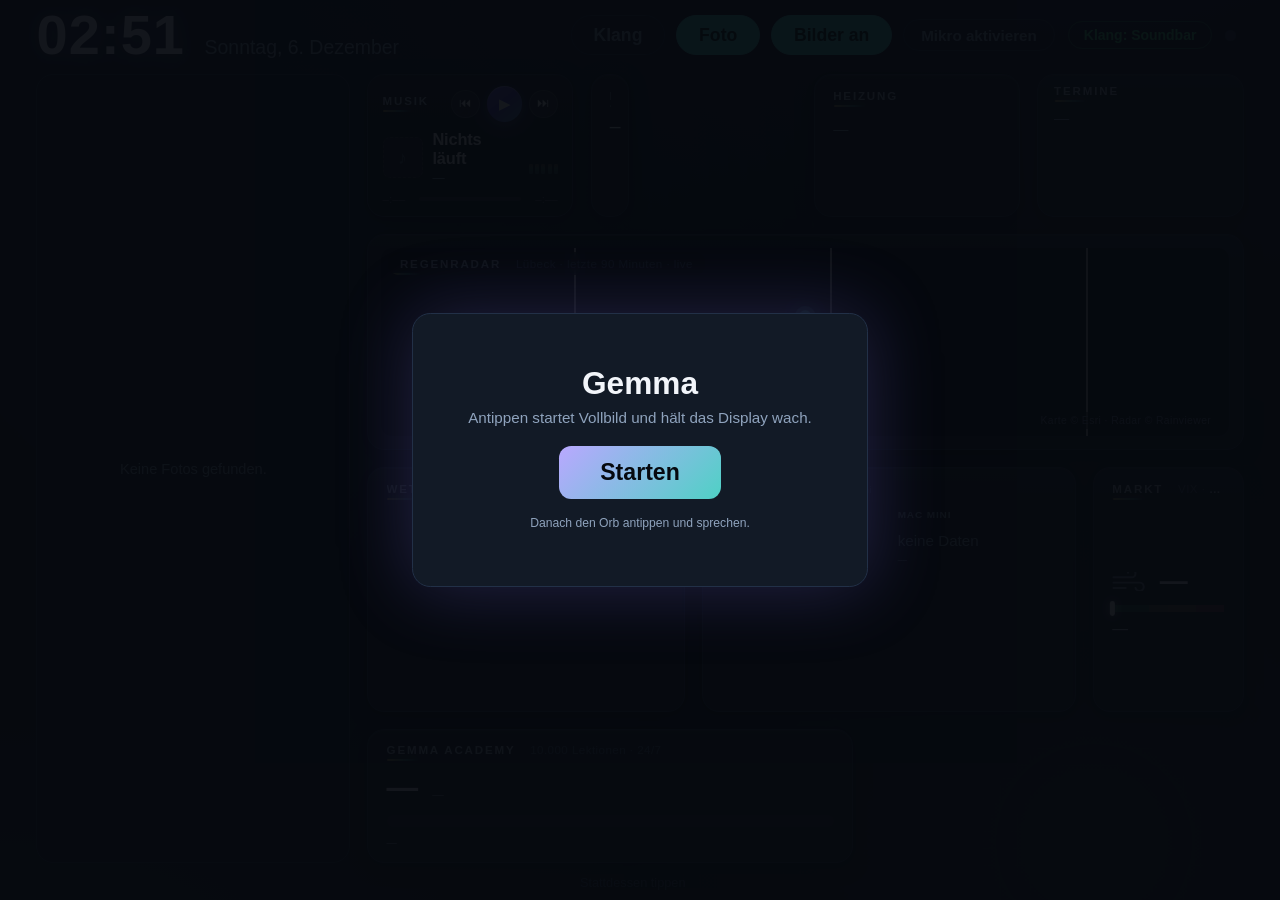
==== commit f282448e: "Lampen-Kachel statt Bio: Status X/Y an + Raumname-Chips, Tap schaltet Hue (POST /api/licht via table" ====
--- a/index.html
+++ b/index.html
@@ -13,7 +13,7 @@
 </script>
 <meta name="theme-color" content="#0a0e14">
 <title>Gemma</title>
-<link rel="stylesheet" href="style.css?v=sys9">
+<link rel="stylesheet" href="style.css?v=sys8">
 <link rel="icon" href="data:image/svg+xml,%3Csvg xmlns='http://www.w3.org/2000/svg' viewBox='0 0 64 64'%3E%3Ccircle cx='32' cy='32' r='30' fill='%237c6cf0'/%3E%3Ccircle cx='32' cy='32' r='18' fill='%23b9a8ff'/%3E%3C/svg%3E">
 </head>
 <body>
@@ -114,10 +114,10 @@
       </div>
     </div>
 
-    <div class="kachel" id="k-vital">
-      <div class="kachel-label">Bio <span class="kachel-label-zusatz"></span></div>
-      <div id="vital-ringe" class="vital-ringe"></div>
-      <div id="vital-fakten" class="vital-fakten"></div>
+    <div class="kachel" id="k-lampen">
+      <div class="kachel-label">Lampen <span class="kachel-label-zusatz">Hue · antippen zum Schalten</span></div>
+      <div id="lampen-stand" class="lampen-stand">–</div>
+      <div id="lampen-chips" class="lampen-chips"></div>
     </div>
 
     <div class="kachel" id="k-heizung">
@@ -237,6 +237,6 @@
 </div>
 
 <script src="config.js"></script>
-<script src="app.js?v=sys9"></script>
+<script src="app.js?v=sys8"></script>
 </body>
 </html>
--- a/style.css
+++ b/style.css
@@ -2352,3 +2352,13 @@
 .server-balken i.b-gelb { background: var(--gelb); }
 .server-balken i.b-rot { background: var(--rot); }
 .system-kachel .system-spalte { flex: 1 1 0; min-width: 0; }
+
+/* Lampen-Kachel (Wandstation) */
+.lampen-stand { font-size: 1.6rem; font-weight: 300; color: #eaf0ff; margin: .45rem 0 .6rem; }
+.lampen-chips { display: flex; flex-wrap: wrap; gap: .45rem; }
+.lampen-chip { border: 1px solid rgba(255,255,255,.14); background: rgba(255,255,255,.05);
+  color: #c8cede; border-radius: 999px; padding: .3rem .75rem; font-size: .8rem;
+  cursor: pointer; transition: all .25s ease; }
+.lampen-chip.an { background: rgba(255,209,102,.16); border-color: rgba(255,209,102,.5);
+  color: #ffd166; box-shadow: 0 0 10px rgba(255,209,102,.28); }
+.lampen-chip:disabled { opacity: .45; }
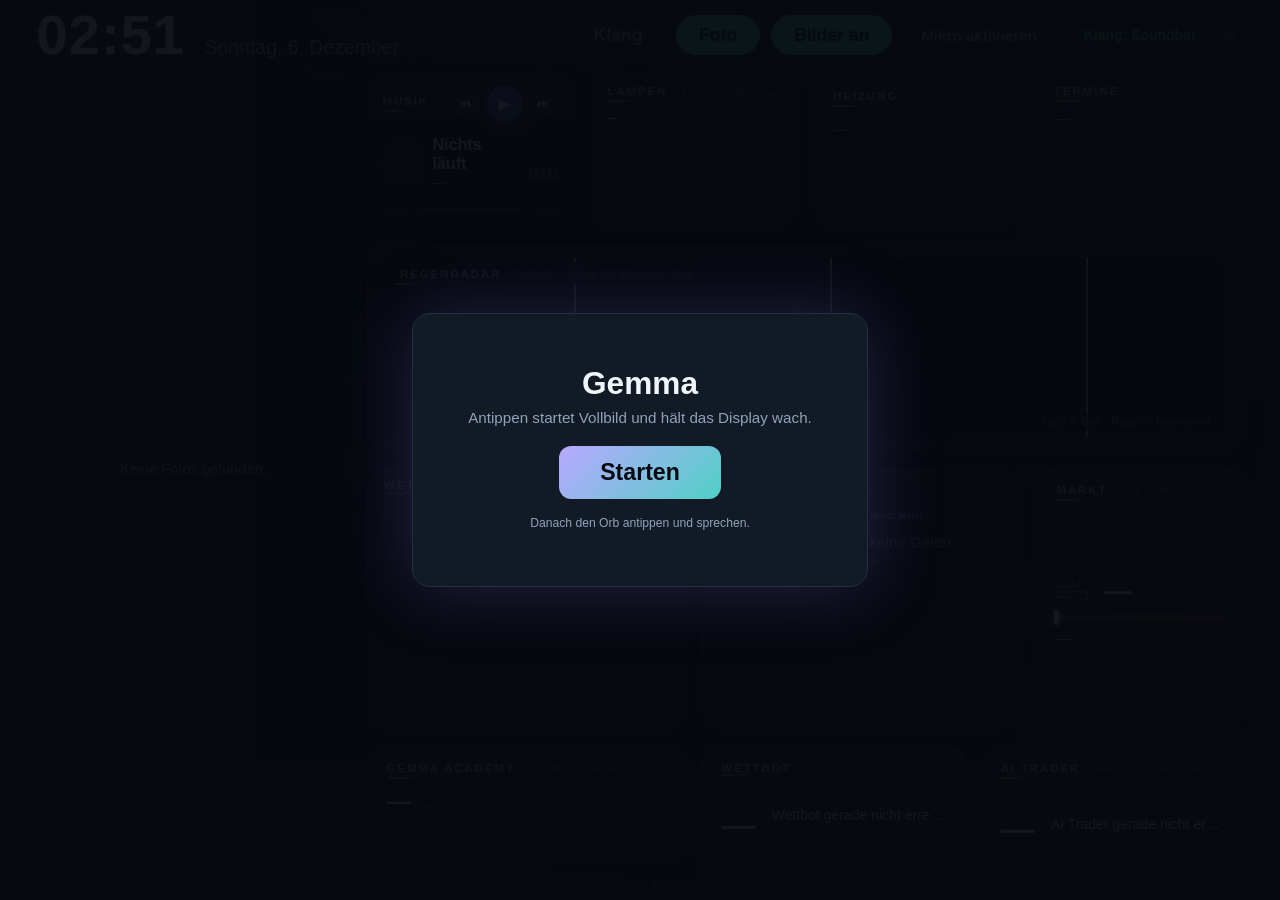
==== commit 34c91efd: "Reihe 4: Academy + Wettbot + AI Trader nebeneinander (Kay 10.11.). Wettbot-Kachel zurueck (Renderer " ====
--- a/index.html
+++ b/index.html
@@ -13,7 +13,7 @@
 </script>
 <meta name="theme-color" content="#0a0e14">
 <title>Gemma</title>
-<link rel="stylesheet" href="style.css?v=sys8">
+<link rel="stylesheet" href="style.css?v=sys15">
 <link rel="icon" href="data:image/svg+xml,%3Csvg xmlns='http://www.w3.org/2000/svg' viewBox='0 0 64 64'%3E%3Ccircle cx='32' cy='32' r='30' fill='%237c6cf0'/%3E%3Ccircle cx='32' cy='32' r='18' fill='%23b9a8ff'/%3E%3C/svg%3E">
 </head>
 <body>
@@ -115,7 +115,7 @@
     </div>
 
     <div class="kachel" id="k-lampen">
-      <div class="kachel-label">Lampen <span class="kachel-label-zusatz">Hue · antippen zum Schalten</span></div>
+      <div class="kachel-label">Lampen <span class="kachel-label-zusatz">Hue · Govee · Twinkly · antippen zum Schalten</span></div>
       <div id="lampen-stand" class="lampen-stand">–</div>
       <div id="lampen-chips" class="lampen-chips"></div>
     </div>
@@ -205,9 +205,33 @@
         <div class="academy-letzte" id="acad-letzte">—</div>
       </div>
     </div>
-    <!-- AIBet: Wettbot Paper (virtuell, 100 EUR Bank). Daten:
-         /wettbot-status/status.json (LAN-only, gleiche Herkunft, kein Token).
-         Gross & vom Sofa lesbar: Guthaben, Kennzahlen, naechste 5 Wetten. -->
+
+    <!-- AIBet/Wettbot (Reihe 4, zurueck auf Kays Wunsch 10.11.): Paper-Bank,
+         Bilanz, ROI/CLV. Renderer kachelWett war im app.js nie weg. -->
+    <div class="kachel wett-kachel" id="k-wett">
+      <div class="kachel-label">Wettbot <span class="kachel-label-zusatz">Paper · virtuell</span></div>
+      <div class="wett-koerper">
+        <div id="wett-bank" class="wett-bank">—</div>
+        <div id="wett-diff" class="wett-diff">—</div>
+        <div id="wett-offen" class="wett-zeile-gross">—</div>
+        <div id="wett-bilanz" class="wett-zeile-gross">—</div>
+        <div id="wett-kennzahlen" class="wett-zeile-gross">—</div>
+        <div id="wett-alter" class="kachel-zusatz"></div>
+      </div>
+    </div>
+
+    <!-- AI Trader (Reihe 4, neu 10.11.): Equity/Heute/Positionen vom
+         Mini-Executor, per /aitrader-status (Token-Gate im vhost). -->
+    <div class="kachel aitrader-kachel" id="k-aitrader">
+      <div class="kachel-label">AI Trader <span class="kachel-label-zusatz">Alpaca Crypto · live</span></div>
+      <div class="aitrader-koerper">
+        <div id="ai-equity" class="wett-bank">—</div>
+        <div id="ai-day" class="wett-diff">—</div>
+        <div id="ai-total" class="wett-zeile-gross">—</div>
+        <div id="ai-positions" class="wett-zeile-gross">—</div>
+        <div id="ai-alter" class="kachel-zusatz"></div>
+      </div>
+    </div>
   </section>
 </main>
 
@@ -237,6 +261,6 @@
 </div>
 
 <script src="config.js"></script>
-<script src="app.js?v=sys8"></script>
+<script src="app.js?v=sys11"></script>
 </body>
 </html>
--- a/style.css
+++ b/style.css
@@ -300,12 +300,12 @@
 .chat-kay .chat-wer { color: var(--cyan); }
 .chat-gemma .chat-wer { color: var(--akzent-hell); }
 
-/* Kachelraster: Reihe 1 = Musik/Vital/Heizung/Termine, Reihe 2 =
+/* Kachelraster: Reihe 1 = Musik/Lampen/Heizung/Termine, Reihe 2 =
    Regenradar als volles Hero-Band (dunkle Karte + animierte Frames),
-   Reihe 3 = Wetter + Server + Markt + AIBet. 16 feine Spalten, damit
+   Reihe 3 = Wetter + System + Markt. 16 feine Spalten, damit
    Reihe 1 je 4 gleiche und Reihe 3 ungleiche Breiten nutzen kann.
    Feste Hero-Hoehe, 1fr-Reihen teilen sich den Rest, dadurch gleicher
-   Rhythmus statt Kollaps. Reihe 4 = Gemma-Academy (auto-Hoehe). */
+   Rhythmus statt Kollaps. Reihe 4 = Gemma-Academy (volle Breite). */
 
 .raster {
   display: grid;
@@ -316,23 +316,109 @@
   min-height: 0;
 }
 #k-musik   { grid-column: 1 / 5;   grid-row: 1; }
-#k-vital   { grid-column: 5 / 9;   grid-row: 1; }
+/* Lampen (seit Lampen-statt-Bio): EXPLIZIT platzieren - ohne Regel rutscht
+   die Kachel in einen einzelnen 1/16-Slot und wird auf ~58px gequetscht. */
+#k-lampen  { grid-column: 5 / 9;   grid-row: 1; }
 #k-heizung { grid-column: 9 / 13;  grid-row: 1; }
 #k-termine { grid-column: 13 / 17; grid-row: 1; }
 #k-radar   { grid-column: 1 / -1;  grid-row: 2; }
 #k-wetter  { grid-column: 1 / 7;   grid-row: 3; }
-#k-welt    { grid-column: 7 / 14;  grid-row: 3; }
-#k-markt   { grid-column: 14 / 17; grid-row: 3; }
-#k-academy { grid-column: 1 / 10;  grid-row: 4; }
-
-/* Academy-Kachel (Kays Trainings-Cockpit, Reihe 4) */
+#k-welt    { grid-column: 7 / 13;  grid-row: 3; }
+#k-markt   { grid-column: 13 / 17; grid-row: 3; }
+/* Reihe 4 (Kay 10.11.): Academy, Wettbot und AI Trader nebeneinander. */
+#k-academy { grid-column: 1 / 7;   grid-row: 4; }
+#k-wett    { grid-column: 7 / 12;  grid-row: 4; }
+#k-aitrader { grid-column: 12 / 17; grid-row: 4; }
+
+/* Academy-Kachel (Kays Trainings-Cockpit, Reihe 4, linke Spaalte) */
 .academy-koerper { display: flex; flex-direction: column; gap: 10px; min-height: 0; }
 .academy-haupt { display: flex; align-items: baseline; gap: 14px; flex-wrap: wrap; }
 .academy-rate { font-size: 2.6rem; font-weight: 800; line-height: 1.1; }
 .academy-zahlen { color: var(--dim, #8b949e); font-size: 0.95rem; }
-.academy-balken { height: 12px; border-radius: 6px; background: #21262d; overflow: hidden; }
-.academy-balken > div { height: 100%; width: 0%; background: var(--ok, #3fb950); transition: width 1s ease; }
+.academy-balken { height: 14px; border-radius: 7px; background: #21262d; overflow: hidden; }
+.academy-balken > div {
+  height: 100%; width: 0%; background: linear-gradient(90deg, #2ea043, var(--ok, #3fb950));
+  box-shadow: 0 0 14px rgba(63, 185, 80, 0.45);
+  transition: width 1s ease;
+}
 .academy-letzte { color: var(--dim, #8b949e); font-size: 0.85rem; }
+
+/* AI-Trader-Kachel (Reihe 4): gleiche Zahlensprache wie Wettbot */
+.aitrader-koerper {
+  display: flex; flex-direction: column; gap: 7px; height: 100%;
+  min-height: 0;
+}
+
+/* Reihe 4 Kompakt (Kay 10.11., gemessen): 2-spaltiger Koerper - grosse Zahl
+   links, Faktenzeilen rechts - damit die Reihe ~190px bleibt und Reihe 1/3
+   ihre vollen 143/245px zurueckbekommen (Wetter war abgeschnitten).
+   ID-stark, damit die spaetere .wett-koerper-Flexregel (Zeile ~1686) nicht
+   gewinnt. */
+#k-wett .wett-koerper, #k-aitrader .aitrader-koerper {
+  display: grid;
+  grid-template-columns: max-content 1fr;
+  column-gap: 1.4rem;
+  row-gap: 2px;
+  align-content: center;
+}
+#k-wett .wett-bank, #k-aitrader .wett-bank {
+  grid-column: 1;
+  grid-row: 1 / 4;
+  align-self: center;
+  font-size: 34px;
+}
+#k-wett .wett-diff, #k-aitrader .wett-diff {
+  grid-column: 1;
+  grid-row: 4 / 6;
+  align-self: center;
+  font-size: 14px;
+}
+#k-wett .wett-zeile-gross, #k-aitrader .wett-zeile-gross,
+#k-wett .kachel-zusatz, #k-aitrader .kachel-zusatz {
+  grid-column: 2;
+  white-space: nowrap;
+  overflow: hidden;
+  text-overflow: ellipsis;
+}
+/* Academy kompakt (Reihe 4 = 191px Budget): sonst drueckt sie Reihe 1+3
+   zusammen und Wetter/ZTermine werden abgeschnitten (gemessen 10.11.). */
+#k-academy .academy-koerper { gap: 6px; }
+#k-academy .academy-rate { font-size: 2rem; }
+#k-academy .academy-balken { height: 10px; border-radius: 5px; }
+#k-academy .academy-letzte { font-size: 0.8rem; }
+
+/* Wetter kompakt (Reihe 3 Budget, gemessen 10.11.): min-content war 291px
+   bei 238px Reihenhoehe - Regen-/Windzeilen abgeschnitten. Icon und Zeilen
+   eine Stufe kleiner, Kachel-Chrome schmaler. */
+#k-wetter { padding: 0.8rem 1.3rem; }
+#k-wetter .kachel-label { margin-bottom: 0.3rem; padding-bottom: 0.3rem; }
+#k-wetter .wtag-svg { width: 2.5rem; height: 2.5rem; }
+#k-wetter .wtag-werte { font-size: 1.2rem; }
+#k-wetter .wtag-werte b { font-size: 1.5rem; }
+#k-wetter .wtag-regen { font-size: 0.85rem; }
+#k-wetter .wtag-wind { font-size: 0.85rem; }
+/* Radar-Band gibt 1vh an die Kachel-Reihen (Reihe 3 braucht die Zeilen) */
+.raster { grid-template-rows: minmax(0, 0.85fr) minmax(14rem, 23vh) minmax(0, 1.45fr); }
+
+/* Angeschnittener Kachelinhalt (Termine-Restzeilen, Heizung) fadet sanft
+   in den Kachel-Grund statt hart an der Kante abzuschneiden. */
+#k-termine::after, #k-heizung::after, #k-lampen::after {
+  content: "";
+  position: absolute;
+  left: 1px; right: 1px; bottom: 1px;
+  height: 2.4rem;
+  border-radius: 0 0 1.3rem 1.3rem;
+  background: linear-gradient(180deg, rgba(18, 26, 38, 0), var(--karte) 82%);
+  pointer-events: none;
+}
+
+/* System-Kachel in 6/16-Breite: Fuss/Stand-Zeilen einzeilig mit Ellipsis,
+   sonst wickelt "Uptime ..." um und drueckt die letzte Zeile an die Kante. */
+.system-kachel .system-fuss, .system-kachel .system-stand {
+  white-space: nowrap;
+  overflow: hidden;
+  text-overflow: ellipsis;
+}
 
 .kachel-wert {
   font-size: 2.5rem;
@@ -1156,7 +1242,8 @@
   main.ohne-gespraech { grid-template-rows: 26% 1fr; }
   main.ohne-gespraech.ohne-fotos { grid-template-rows: 1fr; }
   .raster { grid-template-columns: 1fr 1fr; grid-template-rows: auto; }
-  #k-musik, #k-vital, #k-heizung, #k-termine, #k-wetter, #k-radar, #k-welt, #k-markt {
+  #k-musik, #k-vital, #k-heizung, #k-termine, #k-wetter, #k-radar, #k-welt, #k-markt,
+  #k-lampen, #k-academy, #k-wett, #k-aitrader {
     grid-column: auto;
     grid-row: auto;
   }
@@ -1341,6 +1428,24 @@
   padding: 0.25rem 0.7rem;
   border-radius: 1.6rem;
   pointer-events: none;
+}
+
+/* Prognose/Hinweis ("Trocken · mind. 2 h") als Pille UNTEN MITTIG statt
+   Vollflaechen-Overlay: zentrierter Text lag halb ueber dem Luebeck-Marker
+   (Kay, 10.11.). Quelle-Pill rückt auf schmalen Kacheln nach links. */
+#k-radar .radar-hinweis {
+  inset: auto;
+  left: 50%;
+  bottom: 0.6rem;
+  transform: translateX(-50%);
+  width: max-content;
+  max-width: 70%;
+  z-index: 3;
+  background: rgba(6, 10, 16, 0.72);
+  padding: 0.3rem 1rem;
+  border-radius: 1.6rem;
+  font-size: 1.05rem;
+  color: #c9d6ea;
 }
 
 /* ---------- gemivo-Welt + News ---------- */
@@ -2353,12 +2458,23 @@
 .server-balken i.b-rot { background: var(--rot); }
 .system-kachel .system-spalte { flex: 1 1 0; min-width: 0; }
 
-/* Lampen-Kachel (Wandstation) */
-.lampen-stand { font-size: 1.6rem; font-weight: 300; color: #eaf0ff; margin: .45rem 0 .6rem; }
-.lampen-chips { display: flex; flex-wrap: wrap; gap: .45rem; }
+/* Lampen-Kachel (Wandstation) - kompakt fuer 24 Chips (Hue+Govee+Twinkly) */
+#k-lampen { display: flex; flex-direction: column; padding: 0.8rem 1.3rem; }
+#k-lampen .kachel-label { margin-bottom: 0.35rem; }
+.lampen-stand { font-size: 1.35rem; font-weight: 300; color: #eaf0ff; margin: .15rem 0 .25rem; }
+/* Mind. eine Chip-Reihe sichtbar: flex-Shrink allein drueckt den Bereich
+   im 143px-Reihe-1-Slot auf Hoehe 0 (gemessen 10.11.). Scroll bleibt an. */
+#k-lampen .lampen-chips { min-height: 2rem; }
+.lampen-chips { display: flex; flex-wrap: wrap; gap: .3rem; flex: 1; overflow-y: auto; min-height: 0; align-content: flex-start; }
 .lampen-chip { border: 1px solid rgba(255,255,255,.14); background: rgba(255,255,255,.05);
-  color: #c8cede; border-radius: 999px; padding: .3rem .75rem; font-size: .8rem;
+  color: #c8cede; border-radius: 999px; padding: .26rem .6rem; font-size: .74rem;
   cursor: pointer; transition: all .25s ease; }
 .lampen-chip.an { background: rgba(255,209,102,.16); border-color: rgba(255,209,102,.5);
   color: #ffd166; box-shadow: 0 0 10px rgba(255,209,102,.28); }
+.lampen-chip.unbekannt { border-style: dashed; color: #9aa7bd; }
 .lampen-chip:disabled { opacity: .45; }
+/* Tablet-Kiosk (3x3-Raster, Kachel nur ~105px hoch): Kopfzeilen der Lampen-Kachel
+   kompakter, damit mehr Chip-Reihen sichtbar sind; Chips-Bereich touch-scrollbar. */
+html.tablet #k-lampen .kachel-label { font-size: .72rem; }
+html.tablet #k-lampen .lampen-stand { font-size: 1.05rem; margin: .15rem 0 .25rem; }
+#k-lampen .lampen-chips { -webkit-overflow-scrolling: touch; overscroll-behavior: contain; }
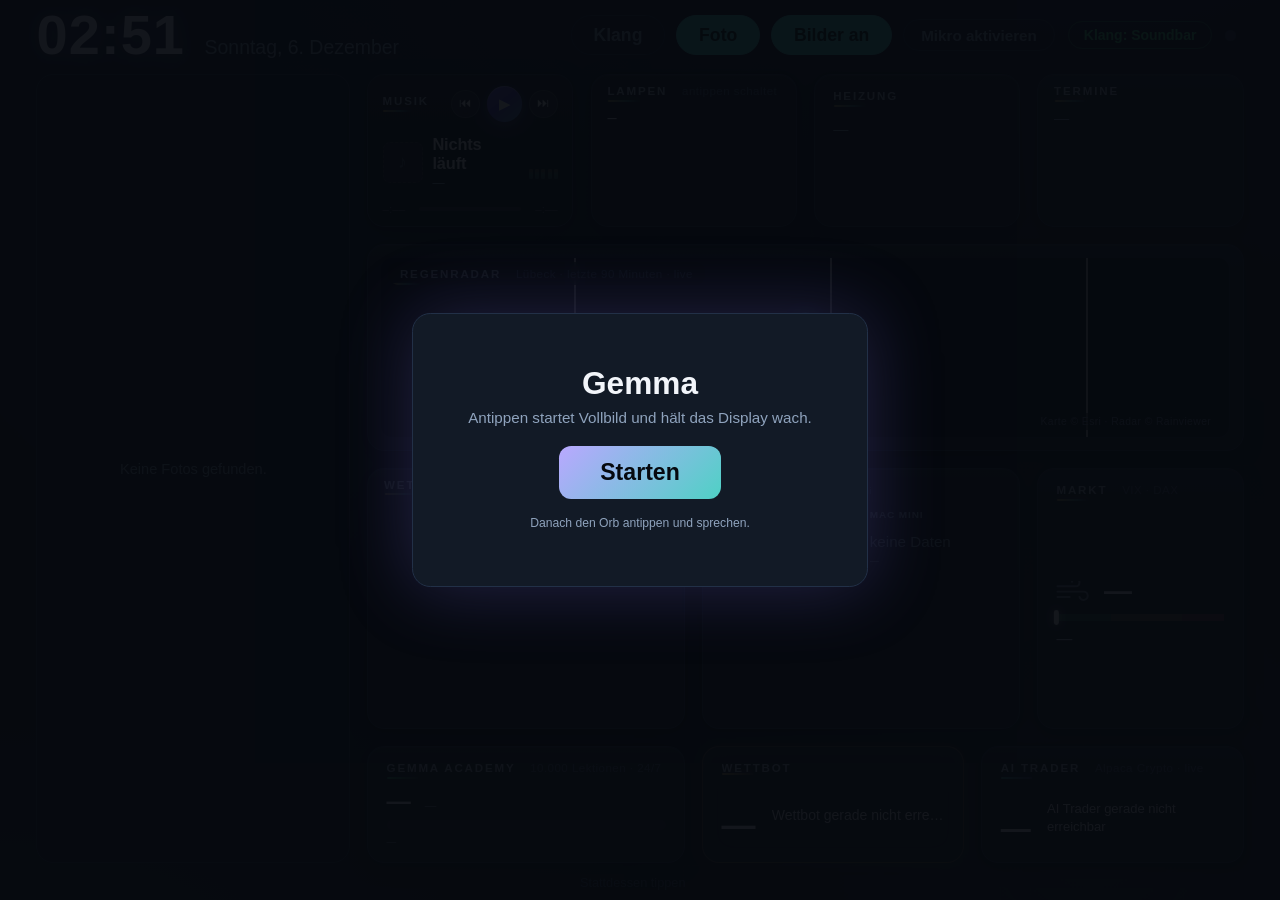
==== commit 99dc62aa: "Reihe 4 Epic-Layer (Kay: 7 von 10 -> mehr): AI-Trader-Equity-Sparkline (echte 23-Tage-Series via /ai" ====
--- a/index.html
+++ b/index.html
@@ -13,7 +13,7 @@
 </script>
 <meta name="theme-color" content="#0a0e14">
 <title>Gemma</title>
-<link rel="stylesheet" href="style.css?v=sys15">
+<link rel="stylesheet" href="style.css?v=sys20">
 <link rel="icon" href="data:image/svg+xml,%3Csvg xmlns='http://www.w3.org/2000/svg' viewBox='0 0 64 64'%3E%3Ccircle cx='32' cy='32' r='30' fill='%237c6cf0'/%3E%3Ccircle cx='32' cy='32' r='18' fill='%23b9a8ff'/%3E%3C/svg%3E">
 </head>
 <body>
@@ -115,7 +115,7 @@
     </div>
 
     <div class="kachel" id="k-lampen">
-      <div class="kachel-label">Lampen <span class="kachel-label-zusatz">Hue · Govee · Twinkly · antippen zum Schalten</span></div>
+      <div class="kachel-label">Lampen <span class="kachel-label-zusatz">antippen schaltet</span></div>
       <div id="lampen-stand" class="lampen-stand">–</div>
       <div id="lampen-chips" class="lampen-chips"></div>
     </div>
@@ -227,9 +227,9 @@
       <div class="aitrader-koerper">
         <div id="ai-equity" class="wett-bank">—</div>
         <div id="ai-day" class="wett-diff">—</div>
-        <div id="ai-total" class="wett-zeile-gross">—</div>
         <div id="ai-positions" class="wett-zeile-gross">—</div>
         <div id="ai-alter" class="kachel-zusatz"></div>
+        <div id="ai-kurve" class="ai-kurve" aria-hidden="true"></div>
       </div>
     </div>
   </section>
@@ -261,6 +261,6 @@
 </div>
 
 <script src="config.js"></script>
-<script src="app.js?v=sys11"></script>
+<script src="app.js?v=sys20"></script>
 </body>
 </html>
--- a/style.css
+++ b/style.css
@@ -380,6 +380,13 @@
   overflow: hidden;
   text-overflow: ellipsis;
 }
+/* AI-Trader rechte Spalte: breiter Zahlenspalte zuliebe schmal - Zeilen
+   duerfen hier zweizeilig laufen, damit NICHTS abgeschnitten wird (Kay). */
+#k-aitrader .wett-zeile-gross, #k-aitrader .kachel-zusatz {
+  white-space: normal;
+  overflow-wrap: break-word;
+}
+#k-aitrader .wett-bank { font-size: 30px; }
 /* Academy kompakt (Reihe 4 = 191px Budget): sonst drueckt sie Reihe 1+3
    zusammen und Wetter/ZTermine werden abgeschnitten (gemessen 10.11.). */
 #k-academy .academy-koerper { gap: 6px; }
@@ -400,6 +407,38 @@
 /* Radar-Band gibt 1vh an die Kachel-Reihen (Reihe 3 braucht die Zeilen) */
 .raster { grid-template-rows: minmax(0, 0.85fr) minmax(14rem, 23vh) minmax(0, 1.45fr); }
 
+/* ---------- Reihe 4 Epic-Layer (Kay 10.11.: "noch nicht geil") ----------
+   Akzentkanten im Hausstil (Label-Linie), Equity-Sparkline, dezente Motion. */
+#k-academy .kachel-label::after {
+  background: linear-gradient(90deg, rgba(61, 220, 132, 0.95), rgba(61, 220, 132, 0.15));
+  box-shadow: 0 0 0.5rem rgba(61, 220, 132, 0.3);
+}
+#k-wett .kachel-label::after {
+  background: linear-gradient(90deg, rgba(255, 209, 102, 0.95), rgba(255, 209, 102, 0.15));
+  box-shadow: 0 0 0.5rem rgba(255, 209, 102, 0.35);
+}
+#k-aitrader .kachel-label::after {
+  background: linear-gradient(90deg, rgba(79, 209, 197, 0.95), rgba(124, 108, 240, 0.35));
+  box-shadow: 0 0 0.5rem rgba(79, 209, 197, 0.3);
+}
+/* Wettbot im Plus: sanfter Gold-Schein auf der Bank (Hausstil, kein Blinken) */
+#k-wett .wett-bank.wett-plus { text-shadow: 0 0 1.4rem rgba(255, 209, 102, 0.35); }
+
+/* Equity-Sparkline: volle Breite unten in der AI-Trader-Kachel, flach
+   (30px, keine Text-Labels - die grosse Zahl zeigt den Wert), sonst frisst
+   sie den Reihen 1/3 die Hoehe (gemessen 10.11.: ai min-content war 230). */
+#k-aitrader .ai-kurve { grid-column: 1 / -1; grid-row: 6; margin-top: 2px; }
+#k-aitrader .ai-kurve .ov-kurve { width: 100%; height: 22px; display: block; }
+#k-aitrader .ai-kurve .kurve-text { display: none; }
+#k-aitrader .wett-zeile-gross { font-size: 13px; }
+#k-aitrader .wett-zeile-gross b { font-size: 14px; }
+@media (prefers-reduced-motion: no-preference) {
+  .ai-kurve .ov-kurve { animation: kurve-rein 0.9s ease-out both; }
+}
+@keyframes kurve-rein {
+  from { opacity: 0; transform: translateY(5px); }
+}
+
 /* Angeschnittener Kachelinhalt (Termine-Restzeilen, Heizung) fadet sanft
    in den Kachel-Grund statt hart an der Kante abzuschneiden. */
 #k-termine::after, #k-heizung::after, #k-lampen::after {
@@ -418,6 +457,7 @@
   white-space: nowrap;
   overflow: hidden;
   text-overflow: ellipsis;
+  font-size: 0.85rem;
 }
 
 .kachel-wert {
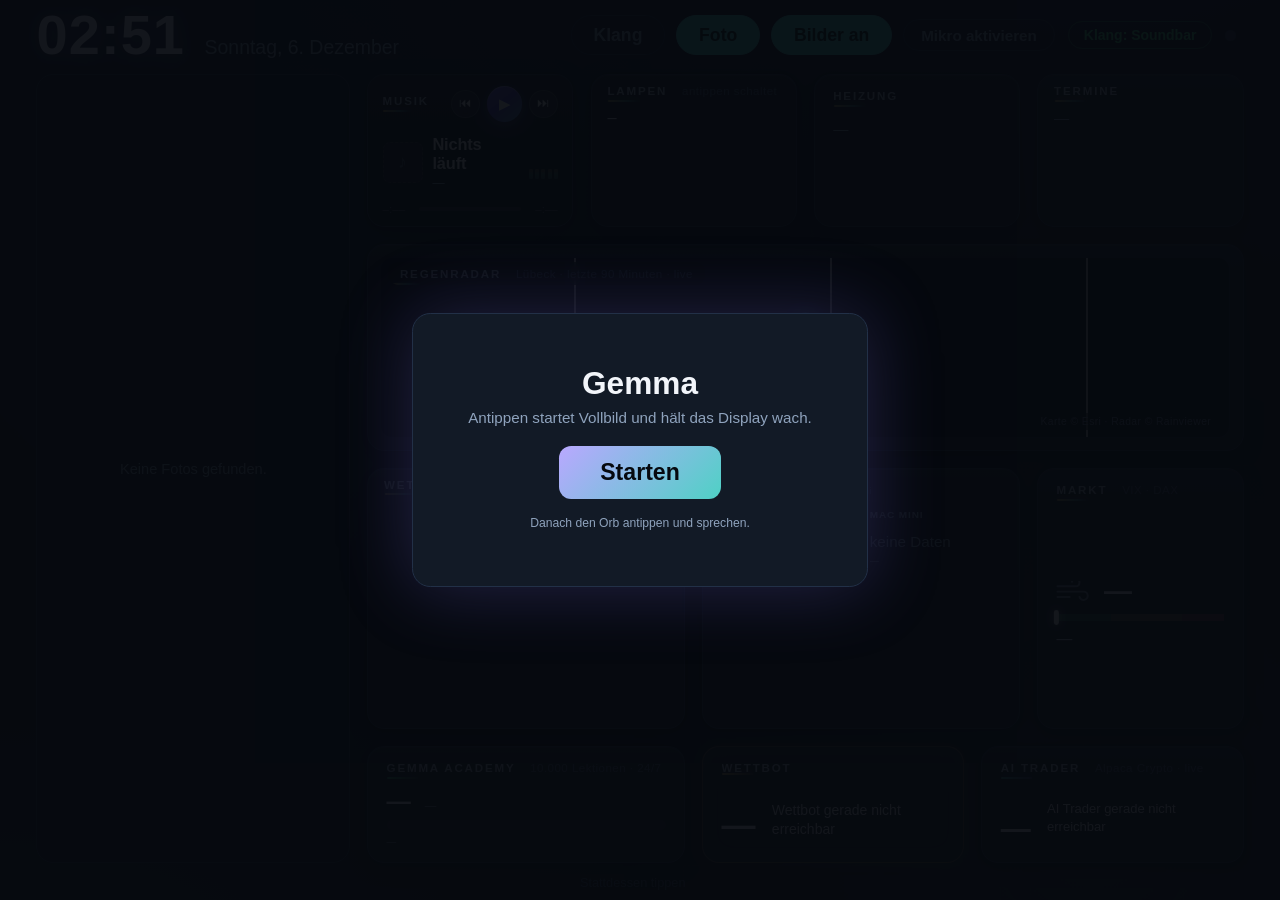
==== commit e8f6eed4: "Reihe-4-Zeilen duerfen umbrechen (Wrap statt Abschneiden), sys21. wett-kennzahlen bleibt bewusst hid" ====
--- a/index.html
+++ b/index.html
@@ -13,7 +13,7 @@
 </script>
 <meta name="theme-color" content="#0a0e14">
 <title>Gemma</title>
-<link rel="stylesheet" href="style.css?v=sys20">
+<link rel="stylesheet" href="style.css?v=sys21">
 <link rel="icon" href="data:image/svg+xml,%3Csvg xmlns='http://www.w3.org/2000/svg' viewBox='0 0 64 64'%3E%3Ccircle cx='32' cy='32' r='30' fill='%237c6cf0'/%3E%3Ccircle cx='32' cy='32' r='18' fill='%23b9a8ff'/%3E%3C/svg%3E">
 </head>
 <body>
@@ -261,6 +261,6 @@
 </div>
 
 <script src="config.js"></script>
-<script src="app.js?v=sys20"></script>
+<script src="app.js?v=sys21"></script>
 </body>
 </html>
--- a/style.css
+++ b/style.css
@@ -382,6 +382,10 @@
 }
 /* AI-Trader rechte Spalte: breiter Zahlenspalte zuliebe schmal - Zeilen
    duerfen hier zweizeilig laufen, damit NICHTS abgeschnitten wird (Kay). */
+#k-wett .wett-zeile-gross, #k-wett .kachel-zusatz {
+  white-space: normal;
+  overflow-wrap: break-word;
+}
 #k-aitrader .wett-zeile-gross, #k-aitrader .kachel-zusatz {
   white-space: normal;
   overflow-wrap: break-word;
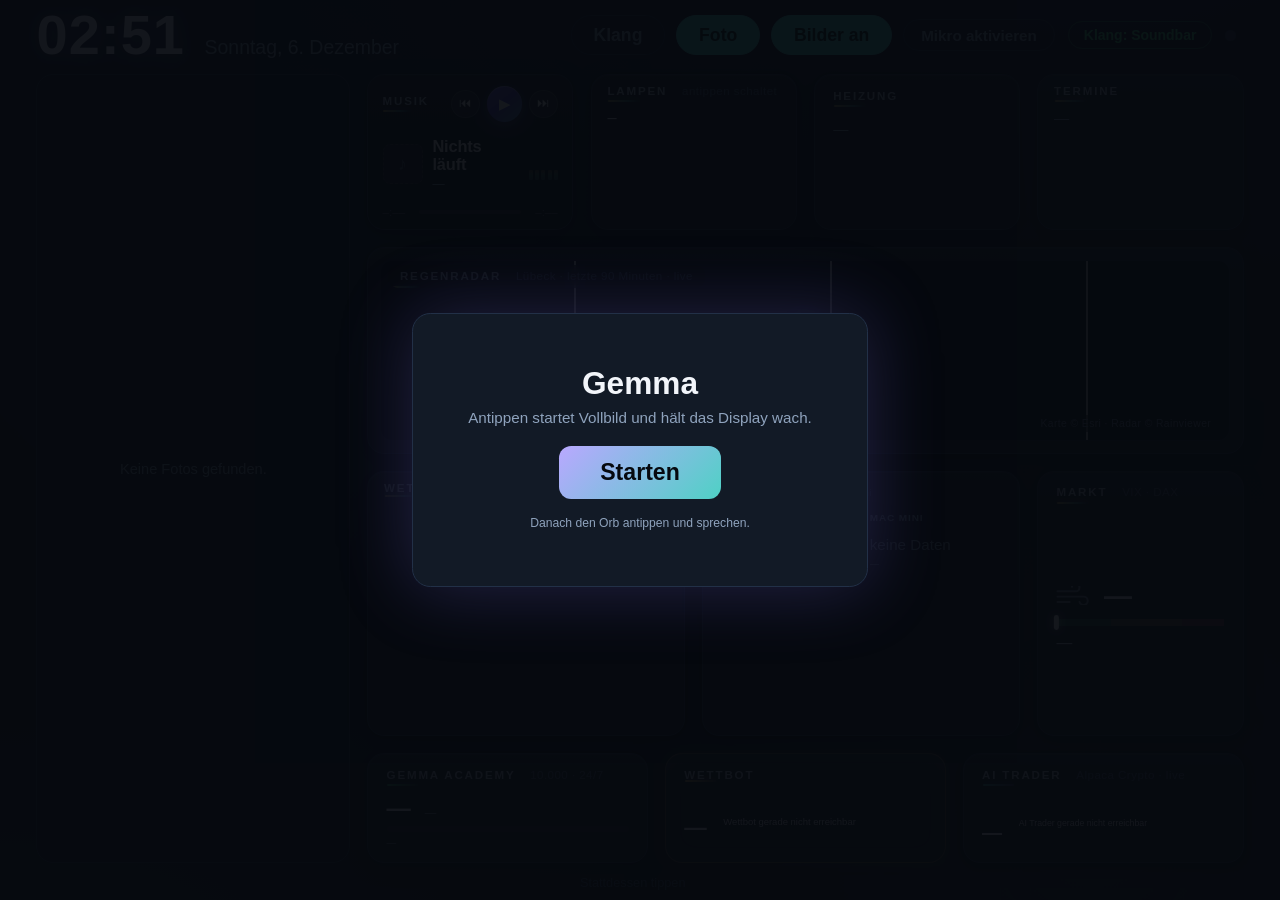
==== commit 2926a590: "Reihe 4: eigene 3-Spalten-Grid (alle Kacheln EXAKT gleich gross, 16/3 ging nicht) + px->rem ueberall" ====
--- a/index.html
+++ b/index.html
@@ -13,7 +13,7 @@
 </script>
 <meta name="theme-color" content="#0a0e14">
 <title>Gemma</title>
-<link rel="stylesheet" href="style.css?v=sys21">
+<link rel="stylesheet" href="style.css?v=sys24">
 <link rel="icon" href="data:image/svg+xml,%3Csvg xmlns='http://www.w3.org/2000/svg' viewBox='0 0 64 64'%3E%3Ccircle cx='32' cy='32' r='30' fill='%237c6cf0'/%3E%3Ccircle cx='32' cy='32' r='18' fill='%23b9a8ff'/%3E%3C/svg%3E">
 </head>
 <body>
@@ -192,10 +192,13 @@
       </div>
     </div>
 
+    <!-- Reihe 4 (Kay 10.11.): EIGENES 3-Spalten-Grid, alle drei Kacheln
+         exakt gleich gross - das 16er-Feinraster kann 16/3 nicht teilen. -->
+    <div class="reihe4">
     <!-- Gemma Academy (Kays Trainings-Cockpit): Pass-Rate, Fortschritt,
          letzte Lektion. Quelle: gemmini /academy/latest.json (ohne Auth). -->
     <div class="kachel academy-kachel" id="k-academy">
-      <div class="kachel-label">Gemma Academy <span class="kachel-label-zusatz">10.000 Lektionen · 24/7</span></div>
+      <div class="kachel-label">Gemma Academy <span class="kachel-label-zusatz">10.000 · 24/7</span></div>
       <div class="academy-koerper">
         <div class="academy-haupt">
           <span class="academy-rate" id="acad-rate">—</span>
@@ -232,6 +235,7 @@
         <div id="ai-kurve" class="ai-kurve" aria-hidden="true"></div>
       </div>
     </div>
+    </div><!-- /reihe4 -->
   </section>
 </main>
 
@@ -261,6 +265,6 @@
 </div>
 
 <script src="config.js"></script>
-<script src="app.js?v=sys21"></script>
+<script src="app.js?v=sys24"></script>
 </body>
 </html>
--- a/style.css
+++ b/style.css
@@ -42,6 +42,7 @@
   grid-template-rows: 1fr 1fr 1fr !important;
   align-content: stretch;
 }
+html.tablet .reihe4 { display: contents; }
 html.tablet .raster .kachel {
   grid-column: auto !important;
   grid-row: auto !important;
@@ -325,10 +326,17 @@
 #k-wetter  { grid-column: 1 / 7;   grid-row: 3; }
 #k-welt    { grid-column: 7 / 13;  grid-row: 3; }
 #k-markt   { grid-column: 13 / 17; grid-row: 3; }
-/* Reihe 4 (Kay 10.11.): Academy, Wettbot und AI Trader nebeneinander. */
-#k-academy { grid-column: 1 / 7;   grid-row: 4; }
-#k-wett    { grid-column: 7 / 12;  grid-row: 4; }
-#k-aitrader { grid-column: 12 / 17; grid-row: 4; }
+/* Reihe 4 (Kay 10.11.): eigenes 3-Spalten-Grid, ALLE DREI exakt gleich
+   gross - 16/3 geht im Feinraster nicht ganzzahlig, deshalb Wrapper. */
+.reihe4 {
+  display: grid;
+  grid-template-columns: repeat(3, 1fr);
+  gap: 1.4rem;
+  grid-column: 1 / -1;
+  grid-row: 4;
+  min-height: 0;
+  min-width: 0;
+}
 
 /* Academy-Kachel (Kays Trainings-Cockpit, Reihe 4, linke Spaalte) */
 .academy-koerper { display: flex; flex-direction: column; gap: 10px; min-height: 0; }
@@ -365,13 +373,13 @@
   grid-column: 1;
   grid-row: 1 / 4;
   align-self: center;
-  font-size: 34px;
+  font-size: 1.85rem;
 }
 #k-wett .wett-diff, #k-aitrader .wett-diff {
   grid-column: 1;
   grid-row: 4 / 6;
   align-self: center;
-  font-size: 14px;
+  font-size: 0.78rem;
 }
 #k-wett .wett-zeile-gross, #k-aitrader .wett-zeile-gross,
 #k-wett .kachel-zusatz, #k-aitrader .kachel-zusatz {
@@ -390,12 +398,12 @@
   white-space: normal;
   overflow-wrap: break-word;
 }
-#k-aitrader .wett-bank { font-size: 30px; }
+#k-aitrader .wett-bank { font-size: 1.65rem; }
 /* Academy kompakt (Reihe 4 = 191px Budget): sonst drueckt sie Reihe 1+3
    zusammen und Wetter/ZTermine werden abgeschnitten (gemessen 10.11.). */
-#k-academy .academy-koerper { gap: 6px; }
+#k-academy .academy-koerper { gap: 0.35rem; }
 #k-academy .academy-rate { font-size: 2rem; }
-#k-academy .academy-balken { height: 10px; border-radius: 5px; }
+#k-academy .academy-balken { height: 0.55rem; border-radius: 0.3rem; }
 #k-academy .academy-letzte { font-size: 0.8rem; }
 
 /* Wetter kompakt (Reihe 3 Budget, gemessen 10.11.): min-content war 291px
@@ -431,11 +439,11 @@
 /* Equity-Sparkline: volle Breite unten in der AI-Trader-Kachel, flach
    (30px, keine Text-Labels - die grosse Zahl zeigt den Wert), sonst frisst
    sie den Reihen 1/3 die Hoehe (gemessen 10.11.: ai min-content war 230). */
-#k-aitrader .ai-kurve { grid-column: 1 / -1; grid-row: 6; margin-top: 2px; }
-#k-aitrader .ai-kurve .ov-kurve { width: 100%; height: 22px; display: block; }
+#k-aitrader .ai-kurve { grid-column: 1 / -1; grid-row: 6; margin-top: 0.1rem; }
+#k-aitrader .ai-kurve .ov-kurve { width: 100%; height: 1.2rem; display: block; }
 #k-aitrader .ai-kurve .kurve-text { display: none; }
-#k-aitrader .wett-zeile-gross { font-size: 13px; }
-#k-aitrader .wett-zeile-gross b { font-size: 14px; }
+#k-aitrader .wett-zeile-gross { font-size: 0.72rem; }
+#k-aitrader .wett-zeile-gross b { font-size: 0.78rem; }
 @media (prefers-reduced-motion: no-preference) {
   .ai-kurve .ov-kurve { animation: kurve-rein 0.9s ease-out both; }
 }
@@ -1286,6 +1294,7 @@
   main.ohne-gespraech { grid-template-rows: 26% 1fr; }
   main.ohne-gespraech.ohne-fotos { grid-template-rows: 1fr; }
   .raster { grid-template-columns: 1fr 1fr; grid-template-rows: auto; }
+  .reihe4 { display: contents; }
   #k-musik, #k-vital, #k-heizung, #k-termine, #k-wetter, #k-radar, #k-welt, #k-markt,
   #k-lampen, #k-academy, #k-wett, #k-aitrader {
     grid-column: auto;
@@ -1809,17 +1818,17 @@
   justify-content: center; }
 /* Kachel kompakt: Guthaben gross + 2 Meta-Zeilen; ROI/CLV nur im Overlay */
 #k-wett #wett-kennzahlen { display: none; }
-.wett-bank { font-size: 40px; font-weight: 800; letter-spacing: -.02em;
+.wett-bank { font-size: 2.2rem; font-weight: 800; letter-spacing: -.02em;
   font-variant-numeric: tabular-nums; line-height: 1.1; }
 .wett-bank.wett-plus { color: #4fd1c5; }
 .wett-bank.wett-minus { color: #ff7a90; }
-.wett-kennzahlen { font-size: 14px; color: var(--mut, #8b93a7); }
+.wett-kennzahlen { font-size: 0.78rem; color: var(--mut, #8b93a7); }
 .wett-kennzahlen b { color: var(--ink, #e8ecf4); }
 .wett-liste { display: none; }
-.wett-diff { font-size: 19px; font-weight: 700; margin-top: -2px; }
-.wett-zeile-gross { font-size: 14px; color: var(--ink, #e8ecf4); line-height: 1.35;
+.wett-diff { font-size: 1.05rem; font-weight: 700; margin-top: -2px; }
+.wett-zeile-gross { font-size: 0.78rem; color: var(--ink, #e8ecf4); line-height: 1.35;
   min-width: 0; }
-.wett-zeile-gross b { font-size: 16px; font-variant-numeric: tabular-nums; }
+.wett-zeile-gross b { font-size: 0.9rem; font-variant-numeric: tabular-nums; }
 #wett-alter { font-size: 1.05rem; white-space: nowrap; }
 #k-wett .kachel-label-zusatz { display: none; }
 .wett-zeile { display: flex; gap: 7px; align-items: baseline; font-size: 13px;
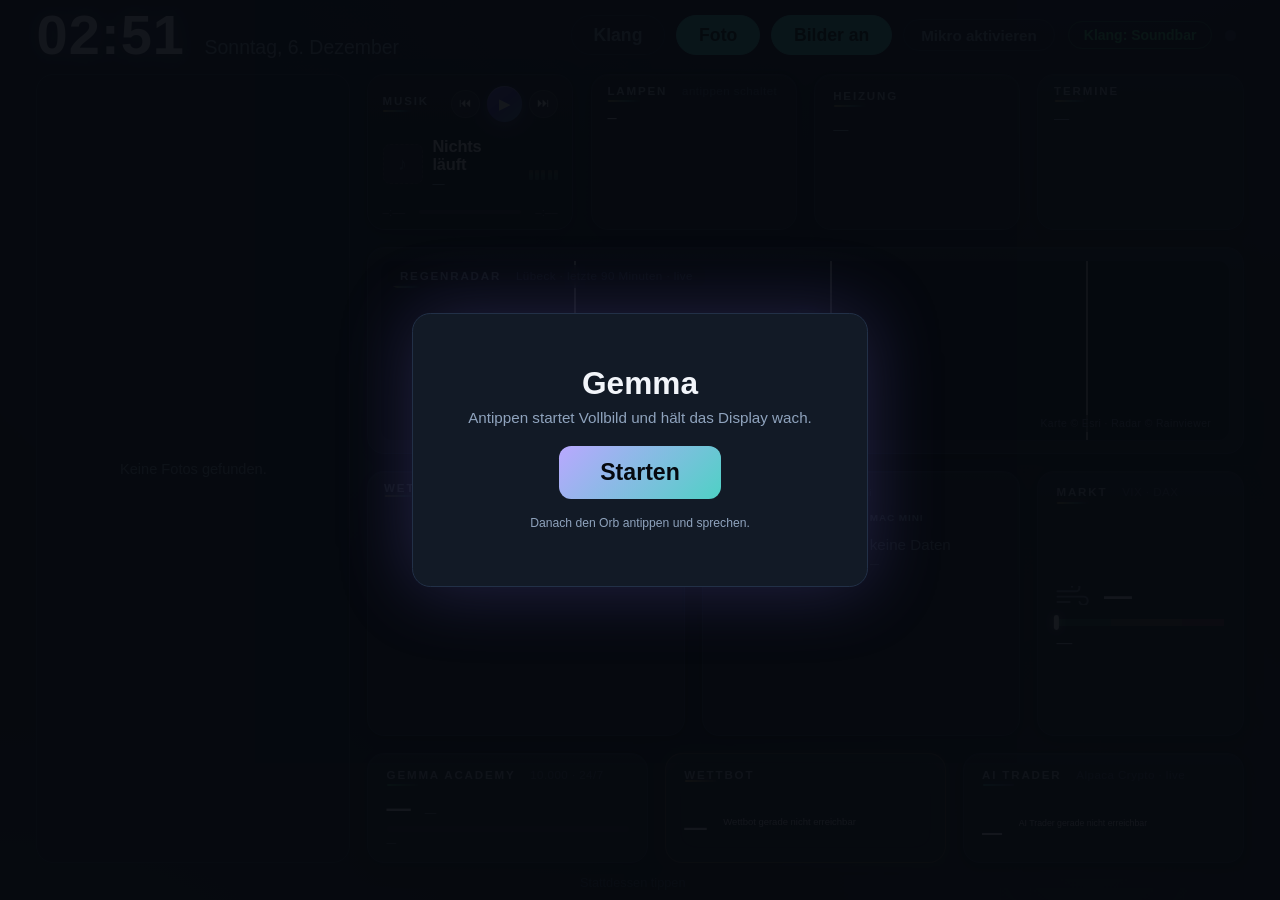
==== commit 920de634: "Keine halben Zeilen mehr (Kay: Termine/Heizung abgeschnitten): inKachelPassen()-Helfer entfernt nach" ====
--- a/index.html
+++ b/index.html
@@ -13,7 +13,7 @@
 </script>
 <meta name="theme-color" content="#0a0e14">
 <title>Gemma</title>
-<link rel="stylesheet" href="style.css?v=sys24">
+<link rel="stylesheet" href="style.css?v=sys26">
 <link rel="icon" href="data:image/svg+xml,%3Csvg xmlns='http://www.w3.org/2000/svg' viewBox='0 0 64 64'%3E%3Ccircle cx='32' cy='32' r='30' fill='%237c6cf0'/%3E%3Ccircle cx='32' cy='32' r='18' fill='%23b9a8ff'/%3E%3C/svg%3E">
 </head>
 <body>
@@ -265,6 +265,6 @@
 </div>
 
 <script src="config.js"></script>
-<script src="app.js?v=sys24"></script>
+<script src="app.js?v=sys26"></script>
 </body>
 </html>
--- a/style.css
+++ b/style.css
@@ -451,9 +451,10 @@
   from { opacity: 0; transform: translateY(5px); }
 }
 
-/* Angeschnittener Kachelinhalt (Termine-Restzeilen, Heizung) fadet sanft
-   in den Kachel-Grund statt hart an der Kante abzuschneiden. */
-#k-termine::after, #k-heizung::after, #k-lampen::after {
+/* Lampen-Chips laufen scrollbar weiter - sanftes Fade statt harter Kante.
+   Termine/Heizung brauchen das nicht mehr: deren Render-Logik (inKachelPassen)
+   entfernt, was nicht ganz reinpasst, und vermerkt es als "+N". */
+#k-lampen::after {
   content: "";
   position: absolute;
   left: 1px; right: 1px; bottom: 1px;
@@ -461,6 +462,12 @@
   border-radius: 0 0 1.3rem 1.3rem;
   background: linear-gradient(180deg, rgba(18, 26, 38, 0), var(--karte) 82%);
   pointer-events: none;
+}
+/* Heizung: "+N im Overlay" wenn nicht alle Zonen reinpassen */
+.heizung-rest-hinweis {
+  font-size: 0.72rem;
+  color: var(--text-dunkel);
+  letter-spacing: 0.06em;
 }
 
 /* System-Kachel in 6/16-Breite: Fuss/Stand-Zeilen einzeilig mit Ellipsis,
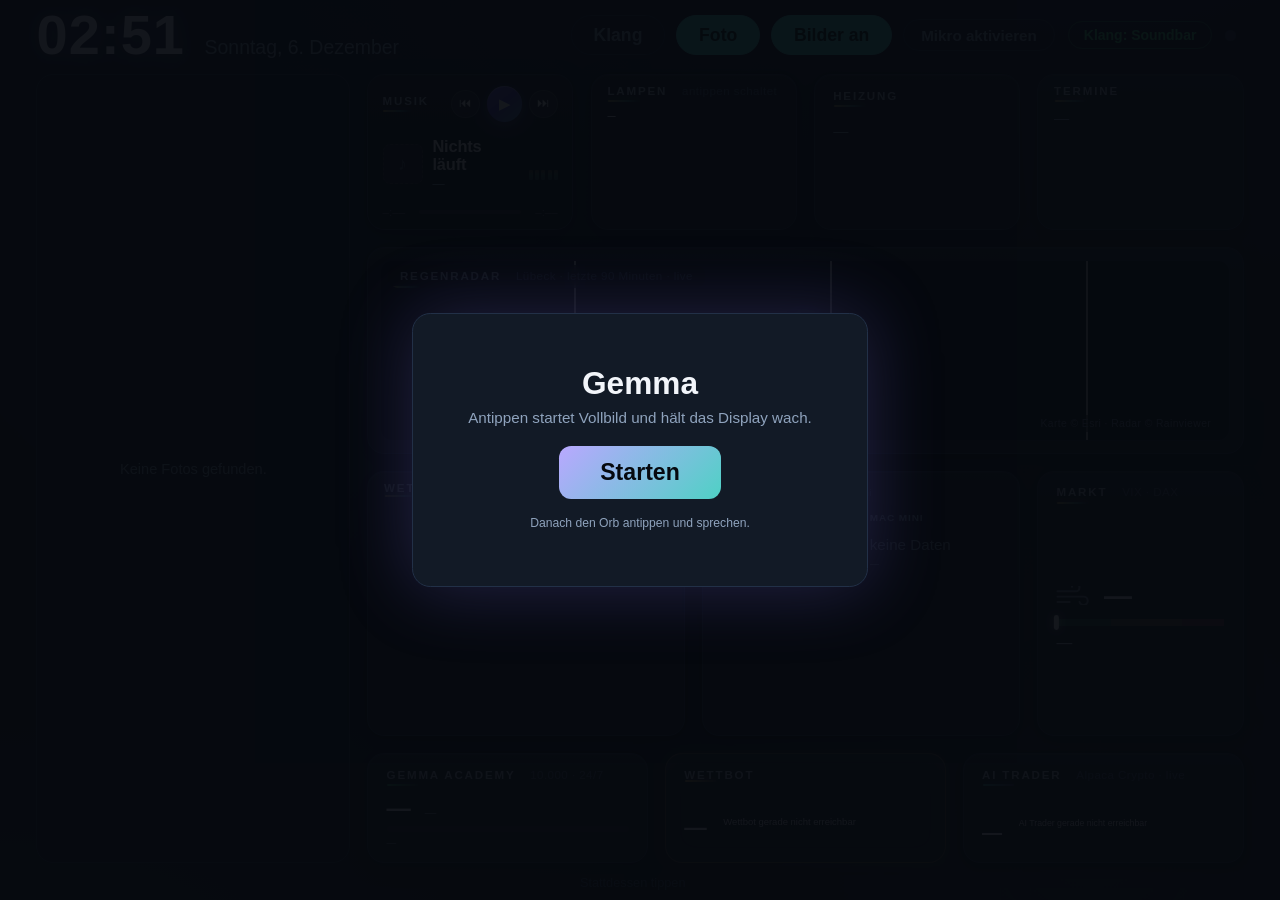
==== commit 78f4a448: "Heizung/Lampen passen komplett (Kay): Heizung Flex-Spalte wie Termine (flex:1 an heizung-liste wirkt" ====
--- a/index.html
+++ b/index.html
@@ -13,7 +13,7 @@
 </script>
 <meta name="theme-color" content="#0a0e14">
 <title>Gemma</title>
-<link rel="stylesheet" href="style.css?v=sys26">
+<link rel="stylesheet" href="style.css?v=sys34">
 <link rel="icon" href="data:image/svg+xml,%3Csvg xmlns='http://www.w3.org/2000/svg' viewBox='0 0 64 64'%3E%3Ccircle cx='32' cy='32' r='30' fill='%237c6cf0'/%3E%3Ccircle cx='32' cy='32' r='18' fill='%23b9a8ff'/%3E%3C/svg%3E">
 </head>
 <body>
@@ -265,6 +265,6 @@
 </div>
 
 <script src="config.js"></script>
-<script src="app.js?v=sys26"></script>
+<script src="app.js?v=sys34"></script>
 </body>
 </html>
--- a/style.css
+++ b/style.css
@@ -451,23 +451,37 @@
   from { opacity: 0; transform: translateY(5px); }
 }
 
-/* Lampen-Chips laufen scrollbar weiter - sanftes Fade statt harter Kante.
-   Termine/Heizung brauchen das nicht mehr: deren Render-Logik (inKachelPassen)
-   entfernt, was nicht ganz reinpasst, und vermerkt es als "+N". */
-#k-lampen::after {
-  content: "";
-  position: absolute;
-  left: 1px; right: 1px; bottom: 1px;
-  height: 2.4rem;
-  border-radius: 0 0 1.3rem 1.3rem;
-  background: linear-gradient(180deg, rgba(18, 26, 38, 0), var(--karte) 82%);
-  pointer-events: none;
-}
-/* Heizung: "+N im Overlay" wenn nicht alle Zonen reinpassen */
-.heizung-rest-hinweis {
+/* Termine/Heizung/Lampen: Die Render-Logik (inKachelPassen) zeigt nur,
+   was KOMPLETT reinpasst und vermerkt den Rest als "+N" - kein Fade mehr,
+   das halbe Zeilen kaschiert hat (Kay 10.11.). */
+.heizung-rest-hinweis, .lampen-rest-hinweis {
   font-size: 0.72rem;
   color: var(--text-dunkel);
   letter-spacing: 0.06em;
+}
+
+/* Heizung kompakt (2-3 Zonen in Reihe 1): Zeile QUER mit kleinen Werten
+   und Steppern - der alte Spalten-Stil (1.35rem, grosse SVGs) produziert
+   165px-Zeilen, die nie in die 141px-Kachel passen (Kay 10.11.). */
+.heizung-liste.heizung-kompakt .heizung-zeile {
+  flex-direction: row;
+  align-items: center;
+  gap: 0.5rem;
+  font-size: 0.9rem;
+}
+.heizung-liste.heizung-kompakt .heizung-texte {
+  display: flex;
+  flex-direction: column;
+  min-width: 0;
+  flex: 1;
+}
+.heizung-liste.heizung-kompakt .heizung-name { font-size: 0.95rem; }
+.heizung-liste.heizung-kompakt .heizung-wert { font-size: 0.8rem; }
+.heizung-liste.heizung-kompakt .hz-btn {
+  width: 26px; height: 26px; min-width: 26px; font-size: 15px;
+}
+.heizung-liste.heizung-kompakt .hz-soll {
+  height: 26px; font-size: 0.95rem; min-width: 44px;
 }
 
 /* System-Kachel in 6/16-Breite: Fuss/Stand-Zeilen einzeilig mit Ellipsis,
@@ -903,6 +917,11 @@
   display: flex;
   flex-direction: column;
   gap: 0.5rem;
+  /* NUR den sichtbaren Restplatz nutzen (Kay 10.11.): sonst waechst die
+     Liste ueber die Kachel hinaus und wird unten unsichtbar geclippt. */
+  flex: 1;
+  min-height: 0;
+  margin-top: 0.15rem;
 }
 .heizung-zeile {
   display: flex;
@@ -2520,14 +2539,18 @@
 
 /* Lampen-Kachel (Wandstation) - kompakt fuer 24 Chips (Hue+Govee+Twinkly) */
 #k-lampen { display: flex; flex-direction: column; padding: 0.8rem 1.3rem; }
+/* Flex-Spalte wie Termine/Lampen: erst dadurch begrenzt flex:1 an der
+   heizung-liste den Inhalt auf den sichtbaren Bereich (Kay 10.11.) */
+#k-heizung { display: flex; flex-direction: column; }
 #k-lampen .kachel-label { margin-bottom: 0.35rem; }
-.lampen-stand { font-size: 1.35rem; font-weight: 300; color: #eaf0ff; margin: .15rem 0 .25rem; }
+.lampen-stand { font-size: 1.2rem; font-weight: 300; color: #eaf0ff; margin: .1rem 0 .2rem; }
 /* Mind. eine Chip-Reihe sichtbar: flex-Shrink allein drueckt den Bereich
    im 143px-Reihe-1-Slot auf Hoehe 0 (gemessen 10.11.). Scroll bleibt an. */
 #k-lampen .lampen-chips { min-height: 2rem; }
 .lampen-chips { display: flex; flex-wrap: wrap; gap: .3rem; flex: 1; overflow-y: auto; min-height: 0; align-content: flex-start; }
+/* Kompakt (Kay 10.11.): mehr Chips komplett sichtbar in Reihe 1 */
 .lampen-chip { border: 1px solid rgba(255,255,255,.14); background: rgba(255,255,255,.05);
-  color: #c8cede; border-radius: 999px; padding: .26rem .6rem; font-size: .74rem;
+  color: #c8cede; border-radius: 999px; padding: .12rem .45rem; font-size: .62rem;
   cursor: pointer; transition: all .25s ease; }
 .lampen-chip.an { background: rgba(255,209,102,.16); border-color: rgba(255,209,102,.5);
   color: #ffd166; box-shadow: 0 0 10px rgba(255,209,102,.28); }
